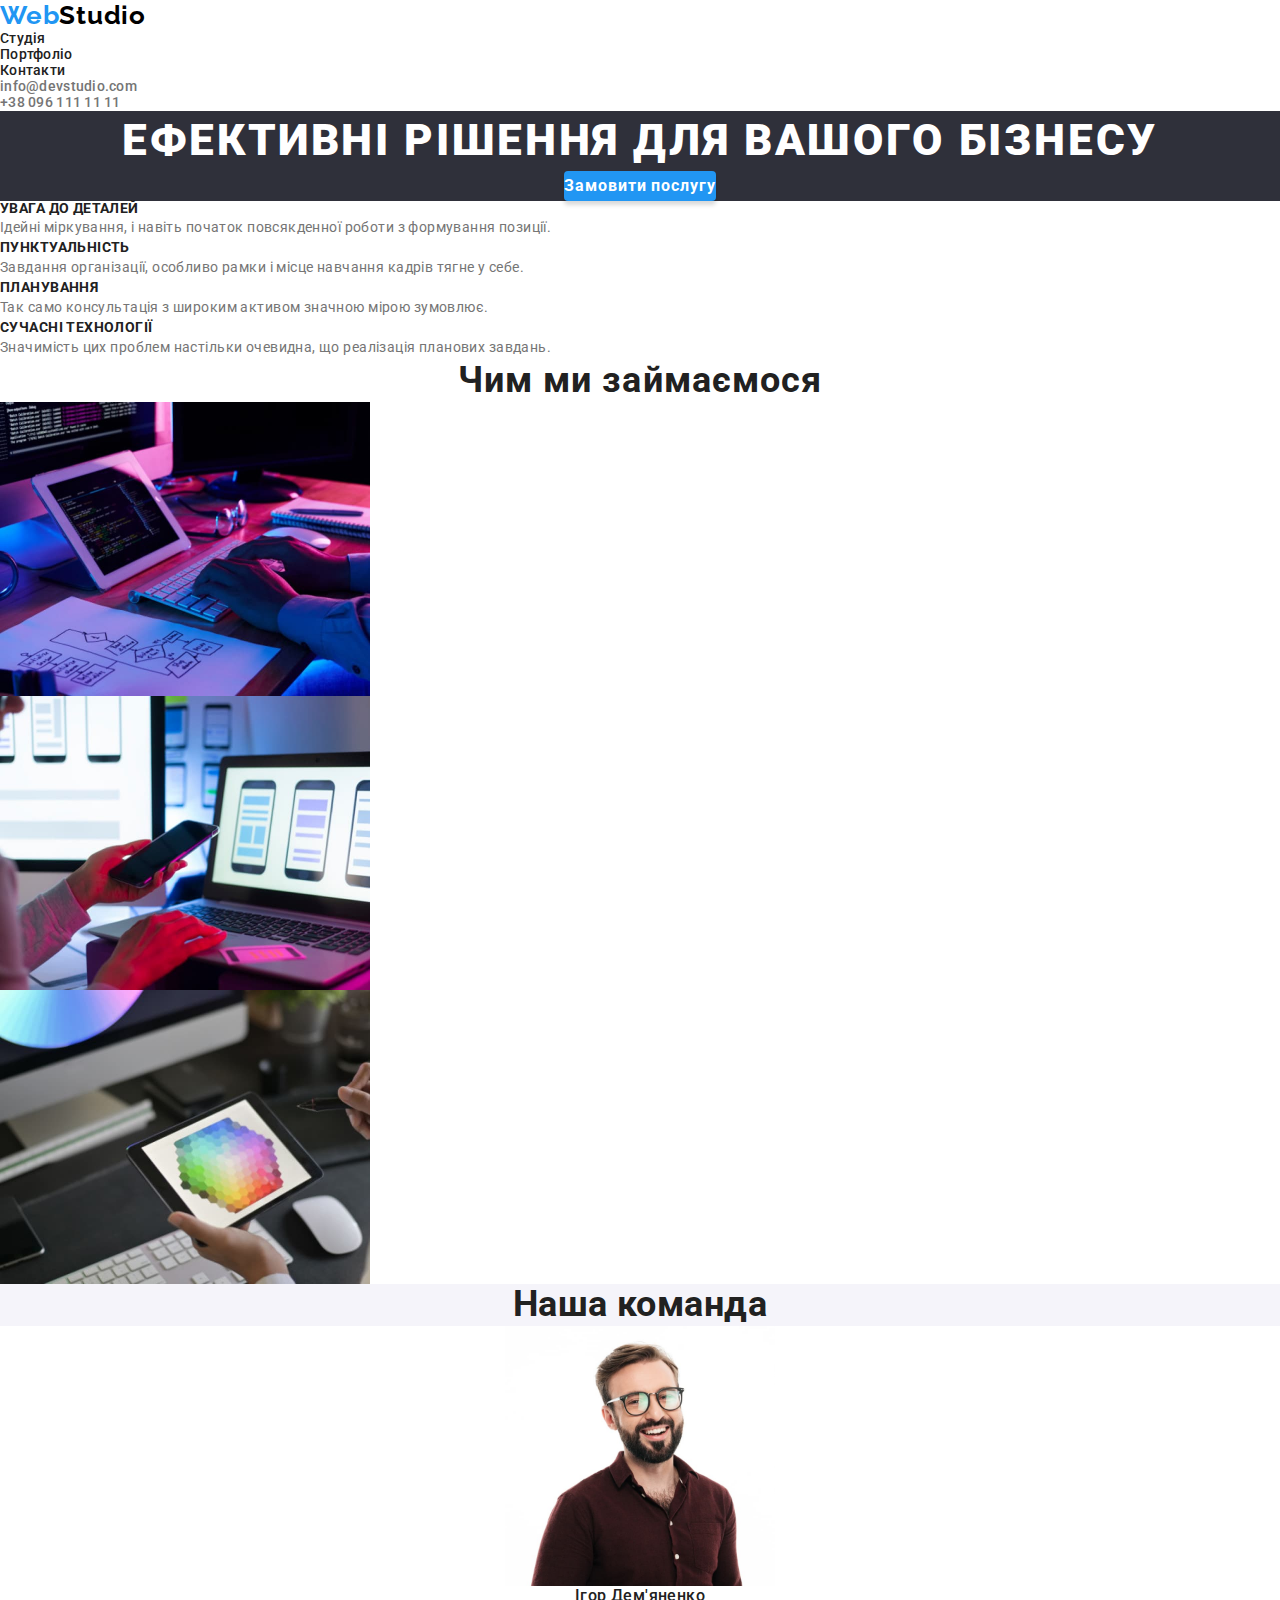
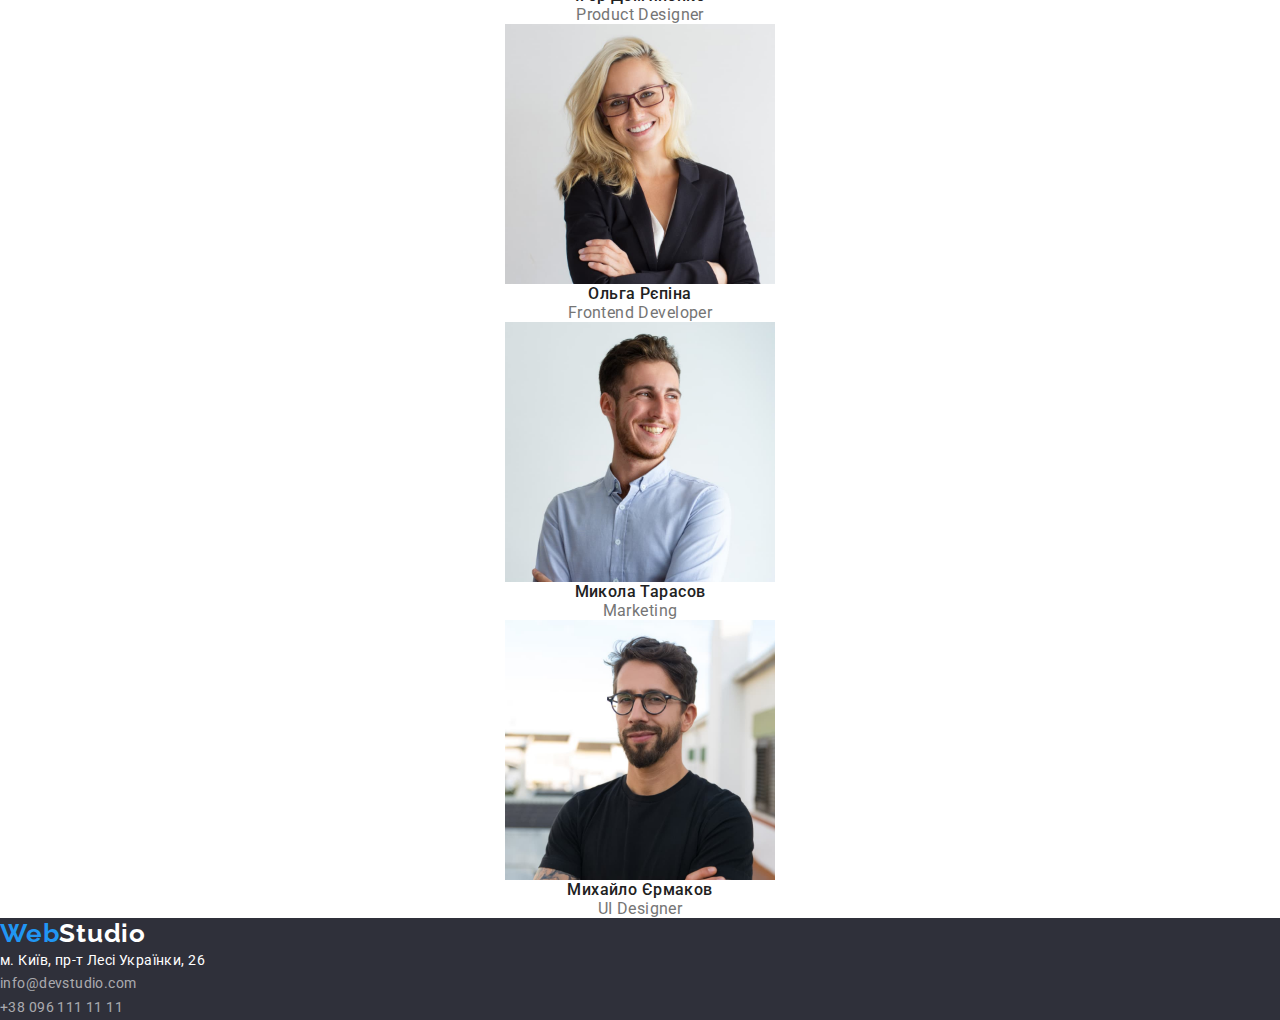
==== index.html @ e876fb0a "updated class name" ====
<!DOCTYPE html>
<html lang="uk">

<head>
	<meta charset="UTF-8">
	<meta http-equiv="X-UA-Compatible" content="IE=edge">
	<meta name="viewport" content="width=device-width, initial-scale=1.0">

	<title lang="en">WebStudio #2</title>
	<link rel="stylesheet" href="./css/nullstyle.css">

	<link rel="stylesheet" href="./css/styles.css">
</head>

<body>
	<header class="header">
		<nav class="header-nav">
			<a class="logo-link black" href="./index.html" lang="en">Web<span>Studio</span></a>
			<ul class="nav-list">
				<li class="nav-item">
					<a class="nav-link" href="./index.html">Студія</a>
				</li>
				<li class="nav-item">
					<a class="nav-link" href="./portfolio.html">Портфоліо</a>
				</li>
				<li class="nav-item">
					<a class="nav-link" href="#">Контакти</a>
				</li>
			</ul>
		</nav>
		<ul class="header-list">
			<li class="header-item">
				<a class="header-link" href="mailto:info@devstudio.com" lang="en">info@devstudio.com</a>
			</li>
			<li class="header-item">
				<a class="header-link" href="tel:+380961111111">+38 096 111 11 11</a>
			</li>
		</ul>
	</header>

	<main class="main-content">
		<section class="main-hero">
			<h1 class="hero-title">Ефективні рішення для вашого бізнесу</h1>
			<button class="hero-btn" type="button">Замовити послугу</button>
		</section>

		<section class="main-benefits">
			<h2 class="benefits-title" hidden>Переваги</h2>
			<ul class="benefits-list">
				<li class="benefits-item">
					<h3 class="benefits-name">Увага до деталей</h3>
					<p class="benefits-descrpt">
						Ідейні міркування, і навіть початок повсякденної роботи з формування позиції.
					</p>
				</li>
				<li class="benefits-item">
					<h3 class="benefits-name">Пунктуальність</h3>
					<p class="benefits-descrpt">
						Завдання організації, особливо рамки і місце навчання кадрів тягне у себе.
					</p>
				</li>
				<li class="benefits-item">
					<h3 class="benefits-name">Планування</h3>
					<p class="benefits-descrpt">
						Так само консультація з широким активом значною мірою зумовлює.
					</p>
				</li>
				<li class="benefits-item">
					<h3 class="benefits-name">Сучасні технології</h3>
					<p class="benefits-descrpt">
						Значимість цих проблем настільки очевидна, що реалізація планових завдань.
					</p>
				</li>
			</ul>
		</section>

		<section class="main-example">
			<h2 class="example-title">Чим ми займаємося</h2>
			<ul class="example-list">
				<li class="example-item">
					<img class="example-img" src="./images/example/box1.jpg" alt="Чоловік пише алгоритм у коді"
						width="370">
				</li>
				<li class="example-item">
					<img class="example-img" src="./images/example/box2.jpg" alt="Жінка тримає смартфон" width="370">
				</li>
				<li class="example-item">
					<img class="example-img" src="./images/example/box3.jpg" alt="Жінка рисує на графічному планшеті"
						width="370">
				</li>
			</ul>
		</section>

		<section class="main-team">
			<h2 class="team-title">Наша команда</h2>
			<ul class="team-list">
				<li class="team-item">
					<img class="team-img" src="./images/team/member1.jpg"
						alt="Чоловік в окулярах та в сорочці посміхається" width="270">
					<h3 class="team-name">Ігор Дем'яненко</h3>
					<p class="team-position" lang="en">Product Designer</p>
				</li>
				<li class="team-item">
					<img class="team-img" src="./images/team/member2.jpg"
						alt="Жінка в окулярах та в піджаку посміхається" width="270">
					<h3 class="team-name">Ольга Рєпіна</h3>
					<p class="team-position" lang="en">Frontend Developer</p>
				</li>
				<li class="team-item">
					<img class="team-img" src="./images/team/member3.jpg"
						alt="Чоловік в сорочці, дивлячись на світло, посміхається" width="270">
					<h3 class="team-name">Микола Тарасов</h3>
					<p class="team-position" lang="en">Marketing</p>
				</li>
				<li class="team-item">
					<img class="team-img" src="./images/team/member4.jpg"
						alt="Чоловік в окулярах та в футболці посміхається" width="270">
					<h3 class="team-name">Михайло Єрмаков</h3>
					<p class="team-position" lang="en">UI Designer</p>
				</li>
			</ul>
		</section>
	</main>

	<footer class="footer">
		<a class="logo-link white" href="./index.html" lang="en">Web<span>Studio</span></a>
		<address class="footer-address">
			<ul class="footer-list">
				<li class="footer-item">
					<a class="footer-map-address" href="https://goo.gl/maps/5xT6Rg2jsyuAcH8N7" target="_blank"
						rel="noopener noreferrer nofollow">
						м. Київ, пр-т Лесі Українки, 26
					</a>
				</li>
				<li class="footer-item">
					<a class="footer-link" href="mailto:info@devstudio.com" lang="en">
						info@devstudio.com
					</a>
				</li>
				<li class="footer-item">
					<a class="footer-link" href="tel:+380961111111">+38 096 111 11 11</a>
				</li>
			</ul>
		</address>
	</footer>
</body>

</html>
---- css/nullstyle.css ----
@charset "UTF-8";
/* Обнуление */
* {
  padding: 0;
  margin: 0;
  border: 0;
}

*,
*:before,
*:after {
  -webkit-box-sizing: border-box;
  box-sizing: border-box;
}

:focus,
:active {
  outline: none;
}

a:focus,
a:active {
  outline: none;
}

nav,
footer,
header,
aside {
  display: block;
}

html,
body {
  height: 100%;
  width: 100%;
  font-size: 100%;
  line-height: 1;
  font-size: 14px;
  -ms-text-size-adjust: 100%;
  -moz-text-size-adjust: 100%;
  -webkit-text-size-adjust: 100%;
}

input,
button,
textarea {
  font-family: inherit;
}

/* Убирает крестик в Internet Explorer */
input::-ms-clear {
  display: none;
}

button {
  cursor: pointer;
}

/* Убирает отступы в кнопках в Mozilla Firefox */
button::-moz-focus-inner {
  padding: 0;
  border: 0;
}

a,
a:visited {
  text-decoration: none;
}

a:hover {
  text-decoration: none;
}

ul li {
  list-style: none;
}

img {
  vertical-align: top;
}

h1,
h2,
h3,
h4,
h5,
h6 {
  font-size: inherit;
  font-weight: 400;
}

/* -------------------------------- */
---- css/styles.css ----
@charset "UTF-8";
@import url("https://fonts.googleapis.com/css2?family=Roboto:wght@400;500;700;900&display=swap");
@import url("https://fonts.googleapis.com/css2?family=Raleway:wght@700&display=swap");
/* font-family: 'Raleway', sans-serif; */
/* @import url(./nullstyle.css); */

:root {
	--primary-text-color: #212121;
	--secondary-text-color: #757575;
	--hover-text-color: #2196f3;
	--header-logo-color: #2196f3;
	--hero-text-color: #ffffff;
	--footer-map-address-color: #ffffff;
	--footer-address-color: rgba(255, 255, 255, 0.6);
	--filter-hover-text-btn-color: #ffffff;

	--header-bg-color: #ffffff;
	--benefits-example-bg-color: #ffffff;
	--hero-bg-color: #2f303a;
	--hero-bg-hover-btn-color: #188ce8;
	--team-bg-color: #f5f4fa;
	--team-item-bg-color: #ffffff;
	--footer-bg-color: #2f303a;
	--portfolio-bg-color: #ffffff;
	--filter-btn-bg-color: #f5f4fa;
	--filter-hover-btn-bg-color: #2196f3;
}

body {
  font-family: "Roboto", sans-serif;
  color: var(--primary-text-color);
}

.black span {
  color: #000000;
}
.white span {
  color: #ffffff;
}

/* .................................HEADER................................ */
.header {
  font-weight: 500;
  line-height: 1.14;
  letter-spacing: 0.02em;
  background-color: var(--header-bg-color);
}

.header-nav {
}

.logo-link {
  font-family: "Raleway", sans-serif;
  font-weight: 700;
  font-size: 26px;
  line-height: 1.19;
  letter-spacing: 0.03em;
  color: var(--header-logo-color);
}

.nav-list {
}

.nav-item {
}

.nav-link {
  color: var(--primary-text-color);
}
.nav-link:hover,
.nav-link:focus {
  color: var(--hover-text-color);
}

.header-list {
}

.header-item {
}

.header-link {
  color: var(--secondary-text-color);
}
.header-link:hover,
.header-link:focus {
  color: var(--hover-text-color);
}
/* .................................END HEADER................................ */

/* ...................................FOOTER.................................. */
.footer {
  background-color: var(--footer-bg-color);
}

.footer-address {
  font-style: normal;
}

.footer-list {
  line-height: 1.71;
  letter-spacing: 0.03em;
}

.footer-item {
}

.footer-map-address {
  color: var(--footer-map-address-color);
}
.footer-map-address:hover,
.footer-map-address:focus {
  color: var(--hover-text-color);
}

.footer-link {
  color: var(--footer-address-color);
}
.footer-link:hover,
.footer-link:focus {
  color: var(--hover-text-color);
}
/* .................................END FOOTER................................ */

/* ...............................INDEX.HTML............................... */
.main-content {
}

.main-hero {
  background-color: var(--hero-bg-color);
  text-align: center;
}

.hero-title {
  font-weight: 900;
  font-size: 44px;
  line-height: 1.36;
  letter-spacing: 0.06em;
  text-transform: uppercase;
  color: var(--hero-text-color);
}

.hero-btn {
  font-weight: 700;
  font-size: 16px;
  line-height: 1.875;
  letter-spacing: 0.06em;
  color: var(--hero-text-color);
  background-color: var(--hover-text-color);
  box-shadow: 0px 4px 4px rgba(0, 0, 0, 0.15);
  border-radius: 4px;
}
.hero-btn:hover,
.hero-btn:focus {
  background-color: var(--hero-bg-hover-btn-color);
}

.main-benefits {
  background-color: var(--benefits-example-bg-color);
}

.benefits-title {
}

.benefits-list {
  letter-spacing: 0.03em;
}

.benefits-item {
}

.benefits-name {
  font-weight: 700;
  line-height: 1.14;
  text-transform: uppercase;
  color: var(--primary-text-color);
}

.benefits-descrpt {
  line-height: 1.71;
  color: var(--secondary-text-color);
}

.main-example {
  background-color: var(--benefits-example-bg-color);
}

.example-title {
  font-weight: 700;
  font-size: 36px;
  line-height: 1.16;
  text-align: center;
  letter-spacing: 0.03em;
  color: var(--primary-text-color);
}

.example-list {
}

.example-item {
}

.example-img {
}

.main-team {
  background-color: var(--team-bg-color);
  letter-spacing: 0.03em;
}

.team-title {
  font-weight: 700;
  font-size: 36px;
  line-height: 1.16;
  text-align: center;
  color: var(--primary-text-color);
}

.team-list {
}

.team-item {
  text-align: center;
  font-size: 16px;
  line-height: 1.1875;
  background-color: var(--team-item-bg-color);
}

.team-img {
}

.team-name {
  font-weight: 500;
  color: var(--primary-text-color);
}

.team-position {
  color: var(--secondary-text-color);
}
/* ...............................END INDEX.HTML.............................. */

/* ...............................PORTFOLIO.HTML.............................. */
.portfolio-content {
}

.portfolio-section {
  background-color: var(--portfolio-bg-color);
}

.portfolio-title {
}

.portfolio-filter {
}

.filter-item {
}

.filter-button {
  font-weight: 500;
  font-size: 16px;
  line-height: 1.625;
  text-align: center;
  letter-spacing: 0.03em;
  color: var(--primary-text-color);
  background-color: var(--filter-btn-bg-color);
  border-radius: 4px;
}
.filter-button:hover,
.filter-button:focus {
  color: var(--filter-hover-text-btn-color);
  background-color: var(--filter-hover-btn-bg-color);
  box-shadow: 0px 3px 1px rgba(0, 0, 0, 0.1), 0px 1px 2px rgba(0, 0, 0, 0.08),
    0px 2px 2px rgba(0, 0, 0, 0.12);
}

.portfolio-list {
}

.portfolio-item {
  /* border: 1px solid #EEEEEE; */
}

.portfolio-link {
}

.portfolio-img {
}

.portfolio-name {
  font-weight: 700;
  font-size: 18px;
  line-height: 2;
  letter-spacing: 0.06em;
  color: var(--primary-text-color);
}

.portfolio-descrpt {
  font-size: 16px;
  line-height: 1.875;
  letter-spacing: 0.03em;
  color: var(--secondary-text-color);
}
/* ...............................END PORTFOLIO.HTML.......................... */
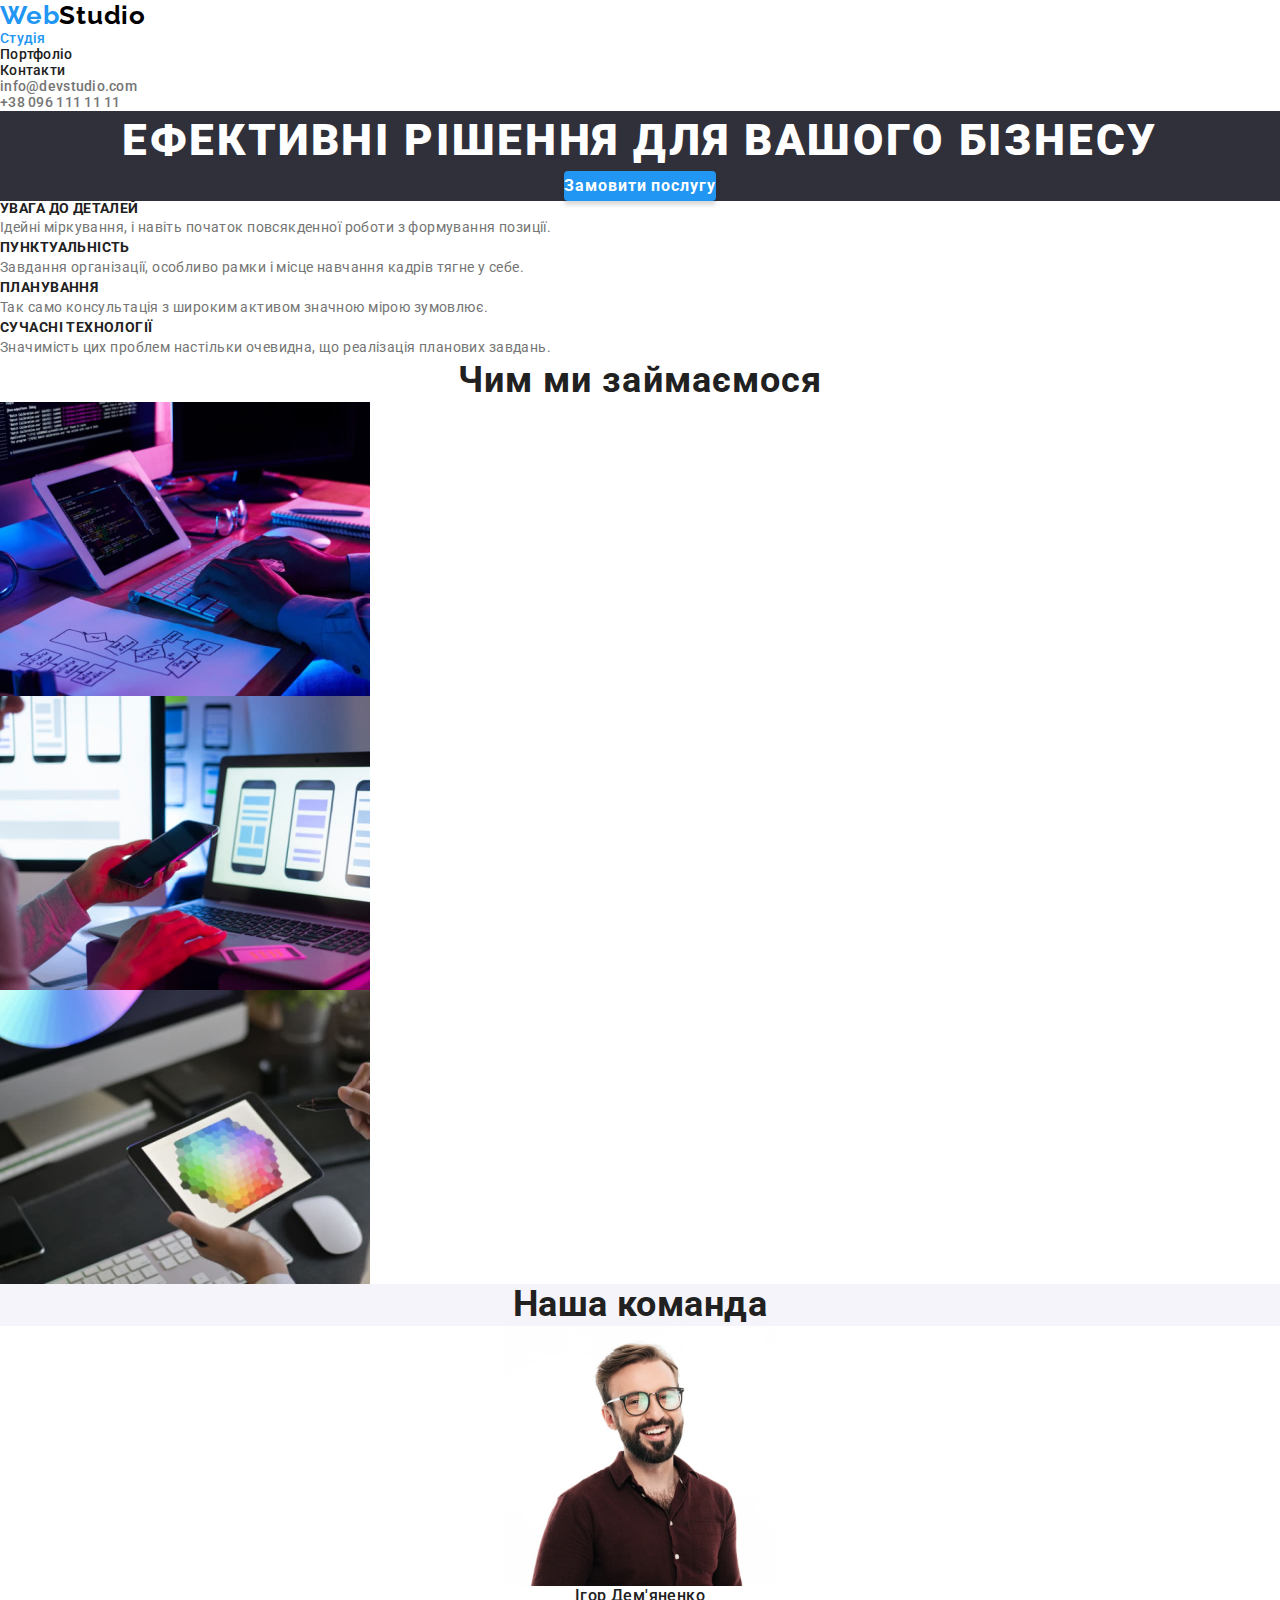
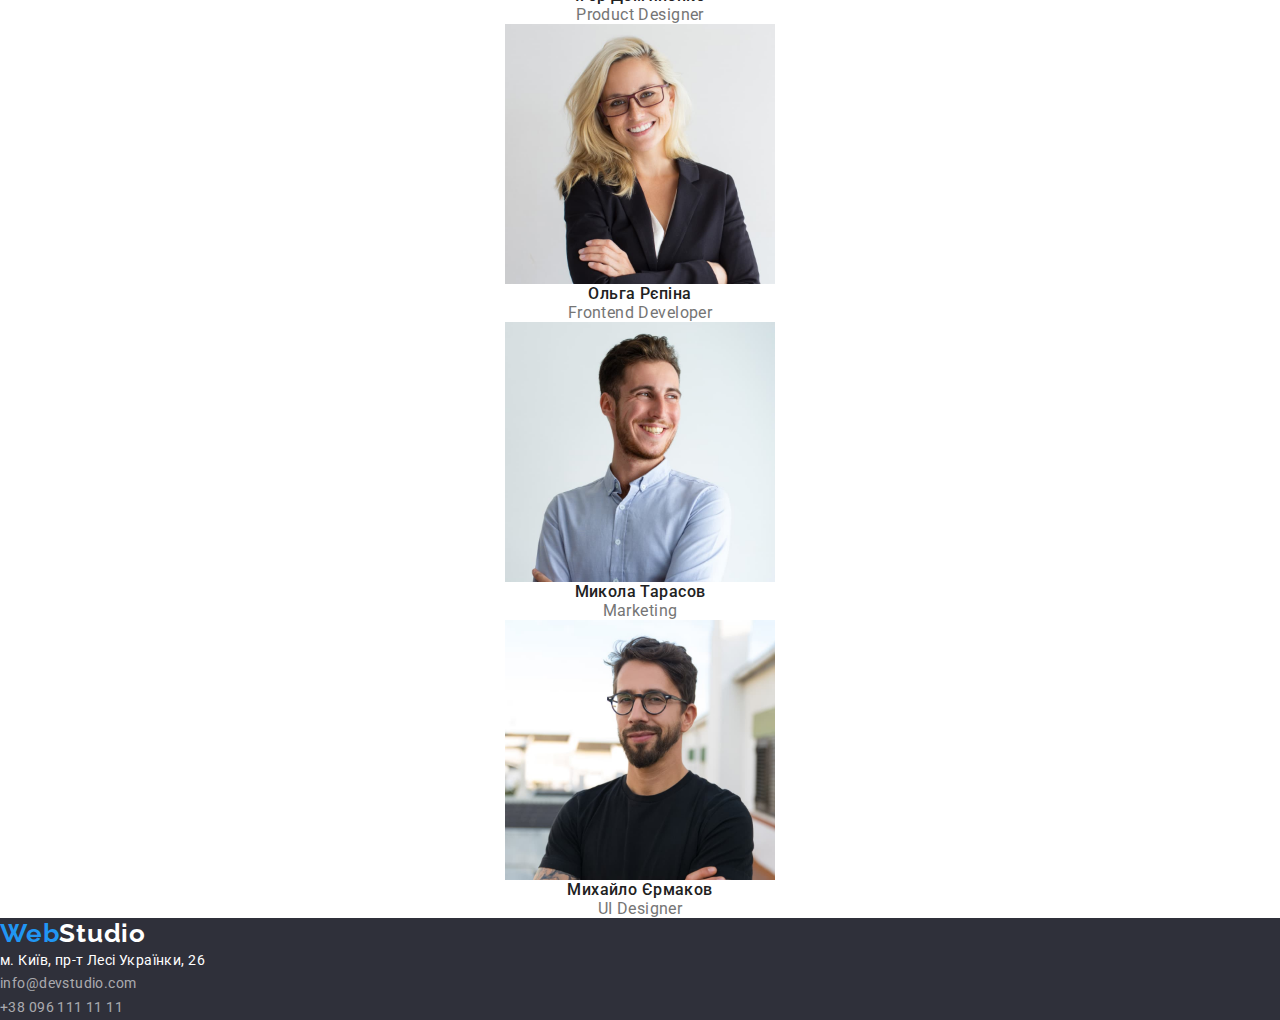
==== commit 6c1cf524: "added current link" ====
--- a/index.html
+++ b/index.html
@@ -18,22 +18,22 @@
 			<a class="logo-link black" href="./index.html" lang="en">Web<span>Studio</span></a>
 			<ul class="nav-list">
 				<li class="nav-item">
-					<a class="nav-link" href="./index.html">Студія</a>
+					<a class="nav-link link current" href="./index.html">Студія</a>
 				</li>
 				<li class="nav-item">
-					<a class="nav-link" href="./portfolio.html">Портфоліо</a>
+					<a class="nav-link link" href="./portfolio.html">Портфоліо</a>
 				</li>
 				<li class="nav-item">
-					<a class="nav-link" href="#">Контакти</a>
+					<a class="nav-link link" href="#">Контакти</a>
 				</li>
 			</ul>
 		</nav>
 		<ul class="header-list">
 			<li class="header-item">
-				<a class="header-link" href="mailto:info@devstudio.com" lang="en">info@devstudio.com</a>
+				<a class="header-link link" href="mailto:info@devstudio.com" lang="en">info@devstudio.com</a>
 			</li>
 			<li class="header-item">
-				<a class="header-link" href="tel:+380961111111">+38 096 111 11 11</a>
+				<a class="header-link link" href="tel:+380961111111">+38 096 111 11 11</a>
 			</li>
 		</ul>
 	</header>
@@ -127,18 +127,18 @@
 		<address class="footer-address">
 			<ul class="footer-list">
 				<li class="footer-item">
-					<a class="footer-map-address" href="https://goo.gl/maps/5xT6Rg2jsyuAcH8N7" target="_blank"
+					<a class="footer-map-address link" href="https://goo.gl/maps/5xT6Rg2jsyuAcH8N7" target="_blank"
 						rel="noopener noreferrer nofollow">
 						м. Київ, пр-т Лесі Українки, 26
 					</a>
 				</li>
 				<li class="footer-item">
-					<a class="footer-link" href="mailto:info@devstudio.com" lang="en">
+					<a class="footer-link link" href="mailto:info@devstudio.com" lang="en">
 						info@devstudio.com
 					</a>
 				</li>
 				<li class="footer-item">
-					<a class="footer-link" href="tel:+380961111111">+38 096 111 11 11</a>
+					<a class="footer-link link" href="tel:+380961111111">+38 096 111 11 11</a>
 				</li>
 			</ul>
 		</address>
--- a/css/styles.css
+++ b/css/styles.css
@@ -7,23 +7,15 @@
 :root {
 	--primary-text-color: #212121;
 	--secondary-text-color: #757575;
-	--hover-text-color: #2196f3;
-	--header-logo-color: #2196f3;
-	--hero-text-color: #ffffff;
-	--footer-map-address-color: #ffffff;
+	--tertiary-text-color: #ffffff;
+	--accent-color: #2196f3;
 	--footer-address-color: rgba(255, 255, 255, 0.6);
-	--filter-hover-text-btn-color: #ffffff;
-
-	--header-bg-color: #ffffff;
-	--benefits-example-bg-color: #ffffff;
-	--hero-bg-color: #2f303a;
-	--hero-bg-hover-btn-color: #188ce8;
-	--team-bg-color: #f5f4fa;
-	--team-item-bg-color: #ffffff;
-	--footer-bg-color: #2f303a;
-	--portfolio-bg-color: #ffffff;
-	--filter-btn-bg-color: #f5f4fa;
-	--filter-hover-btn-bg-color: #2196f3;
+
+	--primary-bg-color: #ffffff;
+	--secondary-bg-color: #2f303a;
+	--tertiary-bg-color: #f5f4fa;
+	
+	--hero-btn-accent-color: #188ce8;
 }
 
 body {
@@ -36,6 +28,15 @@
 }
 .white span {
   color: #ffffff;
+}
+
+.link:hover,
+.link:focus {
+	color: var(--accent-color);
+}
+
+.link.current {
+	color: var(--accent-color);
 }
 
 /* .................................HEADER................................ */
@@ -43,7 +44,7 @@
   font-weight: 500;
   line-height: 1.14;
   letter-spacing: 0.02em;
-  background-color: var(--header-bg-color);
+  background-color: var(--primary-bg-color);
 }
 
 .header-nav {
@@ -55,7 +56,7 @@
   font-size: 26px;
   line-height: 1.19;
   letter-spacing: 0.03em;
-  color: var(--header-logo-color);
+  color: var(--accent-color);
 }
 
 .nav-list {
@@ -67,10 +68,7 @@
 .nav-link {
   color: var(--primary-text-color);
 }
-.nav-link:hover,
-.nav-link:focus {
-  color: var(--hover-text-color);
-}
+
 
 .header-list {
 }
@@ -81,15 +79,12 @@
 .header-link {
   color: var(--secondary-text-color);
 }
-.header-link:hover,
-.header-link:focus {
-  color: var(--hover-text-color);
-}
+
 /* .................................END HEADER................................ */
 
 /* ...................................FOOTER.................................. */
 .footer {
-  background-color: var(--footer-bg-color);
+  background-color: var(--secondary-bg-color);
 }
 
 .footer-address {
@@ -105,20 +100,14 @@
 }
 
 .footer-map-address {
-  color: var(--footer-map-address-color);
-}
-.footer-map-address:hover,
-.footer-map-address:focus {
-  color: var(--hover-text-color);
-}
+  color: var(--tertiary-text-color);
+}
+
 
 .footer-link {
   color: var(--footer-address-color);
 }
-.footer-link:hover,
-.footer-link:focus {
-  color: var(--hover-text-color);
-}
+
 /* .................................END FOOTER................................ */
 
 /* ...............................INDEX.HTML............................... */
@@ -126,7 +115,7 @@
 }
 
 .main-hero {
-  background-color: var(--hero-bg-color);
+  background-color: var(--secondary-bg-color);
   text-align: center;
 }
 
@@ -136,7 +125,7 @@
   line-height: 1.36;
   letter-spacing: 0.06em;
   text-transform: uppercase;
-  color: var(--hero-text-color);
+  color: var(--tertiary-text-color);
 }
 
 .hero-btn {
@@ -144,18 +133,18 @@
   font-size: 16px;
   line-height: 1.875;
   letter-spacing: 0.06em;
-  color: var(--hero-text-color);
-  background-color: var(--hover-text-color);
+  color: var(--tertiary-text-color);
+  background-color: var(--accent-color);
   box-shadow: 0px 4px 4px rgba(0, 0, 0, 0.15);
   border-radius: 4px;
 }
 .hero-btn:hover,
 .hero-btn:focus {
-  background-color: var(--hero-bg-hover-btn-color);
+  background-color: var(--hero-btn-accent-color);
 }
 
 .main-benefits {
-  background-color: var(--benefits-example-bg-color);
+  background-color: var(--primary-bg-color);
 }
 
 .benefits-title {
@@ -181,7 +170,7 @@
 }
 
 .main-example {
-  background-color: var(--benefits-example-bg-color);
+  background-color: var(--primary-bg-color);
 }
 
 .example-title {
@@ -203,7 +192,7 @@
 }
 
 .main-team {
-  background-color: var(--team-bg-color);
+  background-color: var(--tertiary-bg-color);
   letter-spacing: 0.03em;
 }
 
@@ -222,7 +211,7 @@
   text-align: center;
   font-size: 16px;
   line-height: 1.1875;
-  background-color: var(--team-item-bg-color);
+  background-color: var(--primary-bg-color);
 }
 
 .team-img {
@@ -243,7 +232,7 @@
 }
 
 .portfolio-section {
-  background-color: var(--portfolio-bg-color);
+  background-color: var(--primary-bg-color);
 }
 
 .portfolio-title {
@@ -262,13 +251,13 @@
   text-align: center;
   letter-spacing: 0.03em;
   color: var(--primary-text-color);
-  background-color: var(--filter-btn-bg-color);
+  background-color: var(--tertiary-bg-color);
   border-radius: 4px;
 }
 .filter-button:hover,
 .filter-button:focus {
-  color: var(--filter-hover-text-btn-color);
-  background-color: var(--filter-hover-btn-bg-color);
+  color: var(--tertiary-text-color);
+  background-color: var(--accent-color);
   box-shadow: 0px 3px 1px rgba(0, 0, 0, 0.1), 0px 1px 2px rgba(0, 0, 0, 0.08),
     0px 2px 2px rgba(0, 0, 0, 0.12);
 }
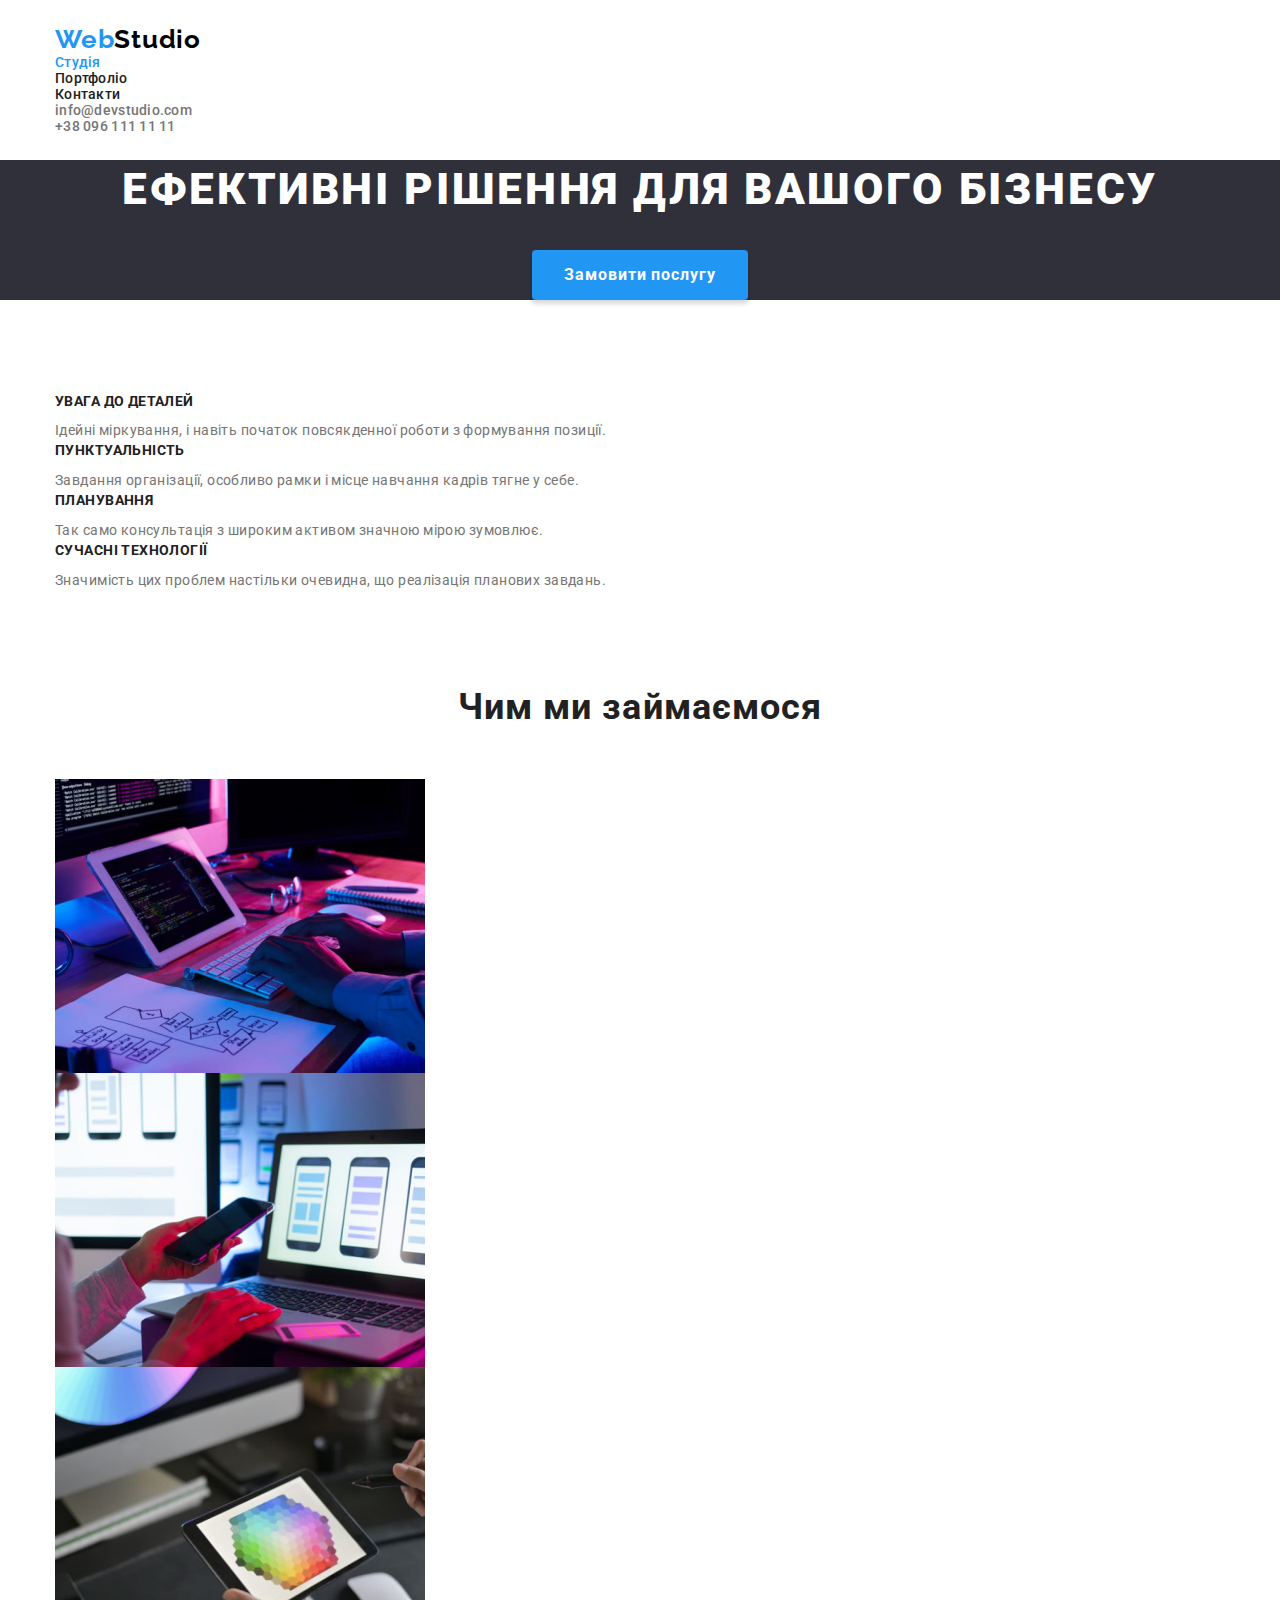
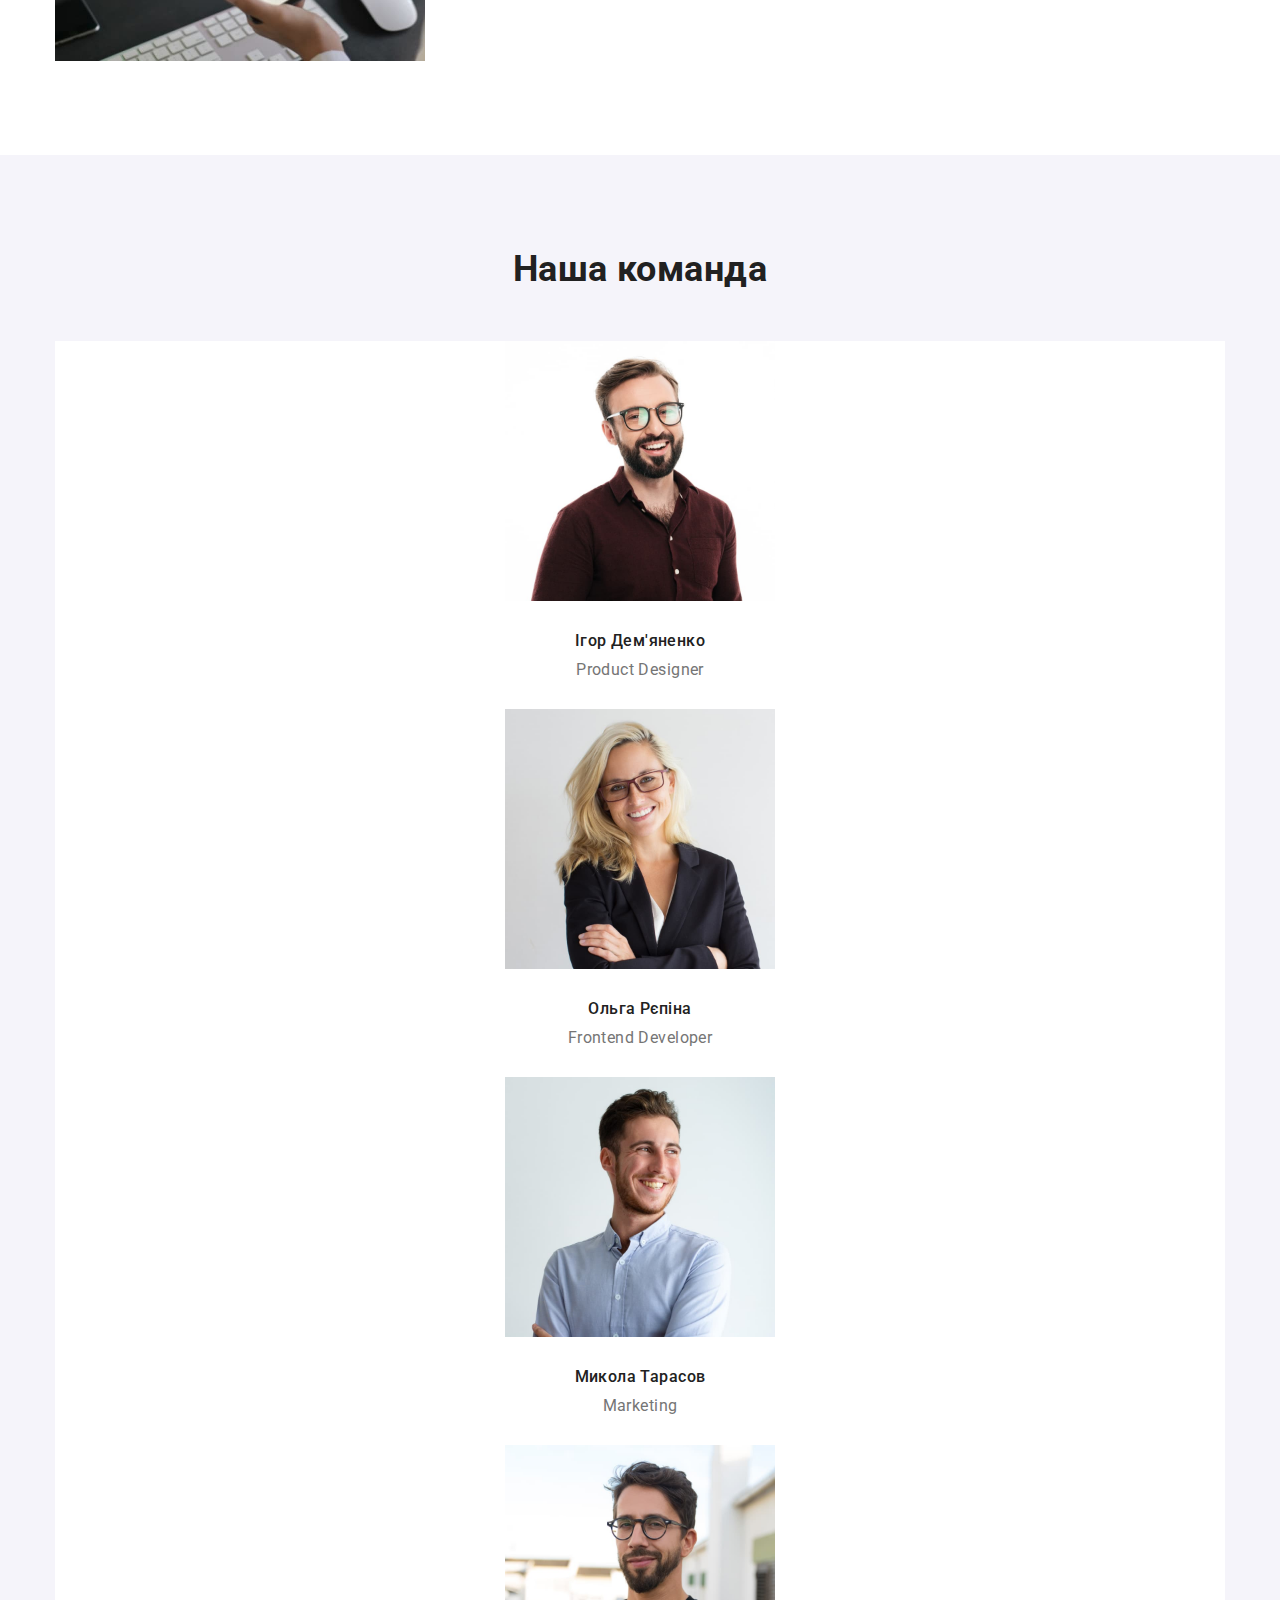
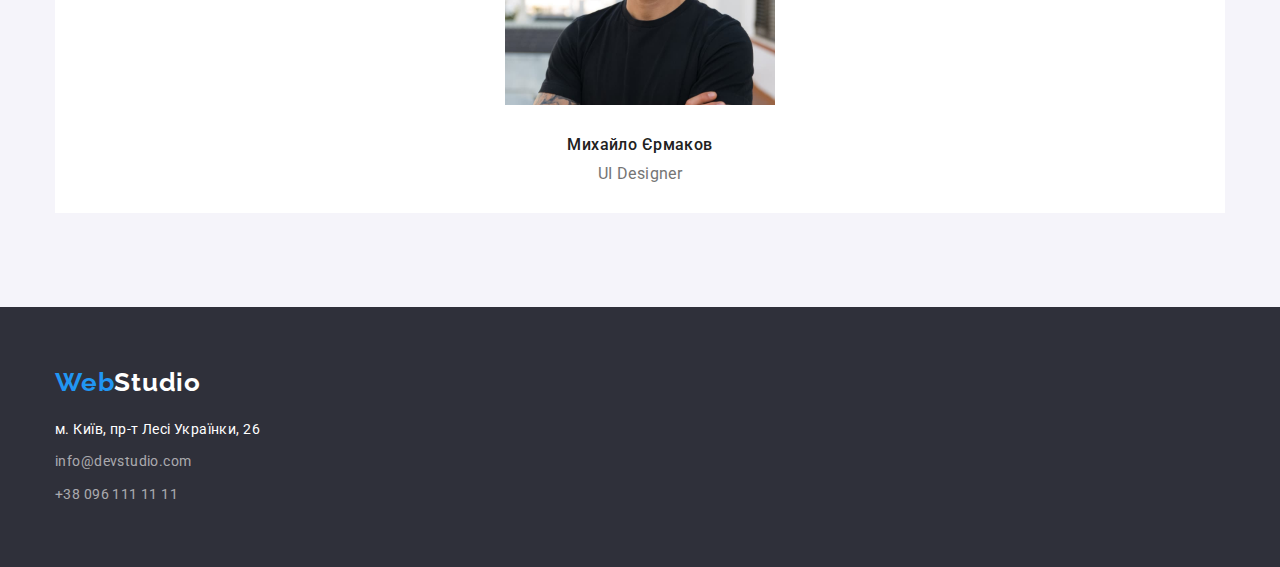
==== commit a5324085: "added paddings, margins and borders" ====
--- a/index.html
+++ b/index.html
@@ -14,28 +14,30 @@
 
 <body>
 	<header class="header">
-		<nav class="header-nav">
-			<a class="logo-link black" href="./index.html" lang="en">Web<span>Studio</span></a>
-			<ul class="nav-list">
-				<li class="nav-item">
-					<a class="nav-link link current" href="./index.html">Студія</a>
+		<div class="container">
+			<nav class="header-nav">
+				<a class="logo-link black" href="./index.html" lang="en">Web<span>Studio</span></a>
+				<ul class="nav-list">
+					<li class="nav-item">
+						<a class="nav-link link current" href="./index.html">Студія</a>
+					</li>
+					<li class="nav-item">
+						<a class="nav-link link" href="./portfolio.html">Портфоліо</a>
+					</li>
+					<li class="nav-item">
+						<a class="nav-link link" href="#">Контакти</a>
+					</li>
+				</ul>
+			</nav>
+			<ul class="header-list">
+				<li class="header-item">
+					<a class="header-link link" href="mailto:info@devstudio.com" lang="en">info@devstudio.com</a>
 				</li>
-				<li class="nav-item">
-					<a class="nav-link link" href="./portfolio.html">Портфоліо</a>
-				</li>
-				<li class="nav-item">
-					<a class="nav-link link" href="#">Контакти</a>
+				<li class="header-item">
+					<a class="header-link link" href="tel:+380961111111">+38 096 111 11 11</a>
 				</li>
 			</ul>
-		</nav>
-		<ul class="header-list">
-			<li class="header-item">
-				<a class="header-link link" href="mailto:info@devstudio.com" lang="en">info@devstudio.com</a>
-			</li>
-			<li class="header-item">
-				<a class="header-link link" href="tel:+380961111111">+38 096 111 11 11</a>
-			</li>
-		</ul>
+		</div>
 	</header>
 
 	<main class="main-content">
@@ -45,103 +47,112 @@
 		</section>
 
 		<section class="main-benefits">
-			<h2 class="benefits-title" hidden>Переваги</h2>
-			<ul class="benefits-list">
-				<li class="benefits-item">
-					<h3 class="benefits-name">Увага до деталей</h3>
-					<p class="benefits-descrpt">
-						Ідейні міркування, і навіть початок повсякденної роботи з формування позиції.
-					</p>
-				</li>
-				<li class="benefits-item">
-					<h3 class="benefits-name">Пунктуальність</h3>
-					<p class="benefits-descrpt">
-						Завдання організації, особливо рамки і місце навчання кадрів тягне у себе.
-					</p>
-				</li>
-				<li class="benefits-item">
-					<h3 class="benefits-name">Планування</h3>
-					<p class="benefits-descrpt">
-						Так само консультація з широким активом значною мірою зумовлює.
-					</p>
-				</li>
-				<li class="benefits-item">
-					<h3 class="benefits-name">Сучасні технології</h3>
-					<p class="benefits-descrpt">
-						Значимість цих проблем настільки очевидна, що реалізація планових завдань.
-					</p>
-				</li>
-			</ul>
+			<div class="container">
+				<h2 class="visually-hidden">Переваги</h2>
+				<ul class="benefits-list">
+					<li class="benefits-item">
+						<h3 class="benefits-name">Увага до деталей</h3>
+						<p class="benefits-descrpt">
+							Ідейні міркування, і навіть початок повсякденної роботи з формування позиції.
+						</p>
+					</li>
+					<li class="benefits-item">
+						<h3 class="benefits-name">Пунктуальність</h3>
+						<p class="benefits-descrpt">
+							Завдання організації, особливо рамки і місце навчання кадрів тягне у себе.
+						</p>
+					</li>
+					<li class="benefits-item">
+						<h3 class="benefits-name">Планування</h3>
+						<p class="benefits-descrpt">
+							Так само консультація з широким активом значною мірою зумовлює.
+						</p>
+					</li>
+					<li class="benefits-item">
+						<h3 class="benefits-name">Сучасні технології</h3>
+						<p class="benefits-descrpt">
+							Значимість цих проблем настільки очевидна, що реалізація планових завдань.
+						</p>
+					</li>
+				</ul>
+			</div>
 		</section>
 
 		<section class="main-example">
-			<h2 class="example-title">Чим ми займаємося</h2>
-			<ul class="example-list">
-				<li class="example-item">
-					<img class="example-img" src="./images/example/box1.jpg" alt="Чоловік пише алгоритм у коді"
-						width="370">
-				</li>
-				<li class="example-item">
-					<img class="example-img" src="./images/example/box2.jpg" alt="Жінка тримає смартфон" width="370">
-				</li>
-				<li class="example-item">
-					<img class="example-img" src="./images/example/box3.jpg" alt="Жінка рисує на графічному планшеті"
-						width="370">
-				</li>
-			</ul>
+			<div class="container">
+				<h2 class="example-title">Чим ми займаємося</h2>
+				<ul class="example-list">
+					<li class="example-item">
+						<img class="example-img" src="./images/example/box1.jpg" alt="Чоловік пише алгоритм у коді"
+							width="370">
+					</li>
+					<li class="example-item">
+						<img class="example-img" src="./images/example/box2.jpg" alt="Жінка тримає смартфон"
+							width="370">
+					</li>
+					<li class="example-item">
+						<img class="example-img" src="./images/example/box3.jpg"
+							alt="Жінка рисує на графічному планшеті" width="370">
+					</li>
+				</ul>
+			</div>
 		</section>
 
 		<section class="main-team">
-			<h2 class="team-title">Наша команда</h2>
-			<ul class="team-list">
-				<li class="team-item">
-					<img class="team-img" src="./images/team/member1.jpg"
-						alt="Чоловік в окулярах та в сорочці посміхається" width="270">
-					<h3 class="team-name">Ігор Дем'яненко</h3>
-					<p class="team-position" lang="en">Product Designer</p>
-				</li>
-				<li class="team-item">
-					<img class="team-img" src="./images/team/member2.jpg"
-						alt="Жінка в окулярах та в піджаку посміхається" width="270">
-					<h3 class="team-name">Ольга Рєпіна</h3>
-					<p class="team-position" lang="en">Frontend Developer</p>
-				</li>
-				<li class="team-item">
-					<img class="team-img" src="./images/team/member3.jpg"
-						alt="Чоловік в сорочці, дивлячись на світло, посміхається" width="270">
-					<h3 class="team-name">Микола Тарасов</h3>
-					<p class="team-position" lang="en">Marketing</p>
-				</li>
-				<li class="team-item">
-					<img class="team-img" src="./images/team/member4.jpg"
-						alt="Чоловік в окулярах та в футболці посміхається" width="270">
-					<h3 class="team-name">Михайло Єрмаков</h3>
-					<p class="team-position" lang="en">UI Designer</p>
-				</li>
-			</ul>
+			<div class="container">
+				<h2 class="team-title">Наша команда</h2>
+				<ul class="team-list">
+					<li class="team-item">
+						<img class="team-img" src="./images/team/member1.jpg"
+							alt="Чоловік в окулярах та в сорочці посміхається" width="270">
+						<h3 class="team-name">Ігор Дем'яненко</h3>
+						<p class="team-position" lang="en">Product Designer</p>
+					</li>
+					<li class="team-item">
+						<img class="team-img" src="./images/team/member2.jpg"
+							alt="Жінка в окулярах та в піджаку посміхається" width="270">
+						<h3 class="team-name">Ольга Рєпіна</h3>
+						<p class="team-position" lang="en">Frontend Developer</p>
+					</li>
+					<li class="team-item">
+						<img class="team-img" src="./images/team/member3.jpg"
+							alt="Чоловік в сорочці, дивлячись на світло, посміхається" width="270">
+						<h3 class="team-name">Микола Тарасов</h3>
+						<p class="team-position" lang="en">Marketing</p>
+					</li>
+					<li class="team-item">
+						<img class="team-img" src="./images/team/member4.jpg"
+							alt="Чоловік в окулярах та в футболці посміхається" width="270">
+						<h3 class="team-name">Михайло Єрмаков</h3>
+						<p class="team-position" lang="en">UI Designer</p>
+					</li>
+				</ul>
+			</div>
 		</section>
 	</main>
 
 	<footer class="footer">
-		<a class="logo-link white" href="./index.html" lang="en">Web<span>Studio</span></a>
-		<address class="footer-address">
-			<ul class="footer-list">
-				<li class="footer-item">
-					<a class="footer-map-address link" href="https://goo.gl/maps/5xT6Rg2jsyuAcH8N7" target="_blank"
-						rel="noopener noreferrer nofollow">
-						м. Київ, пр-т Лесі Українки, 26
-					</a>
-				</li>
-				<li class="footer-item">
-					<a class="footer-link link" href="mailto:info@devstudio.com" lang="en">
-						info@devstudio.com
-					</a>
-				</li>
-				<li class="footer-item">
-					<a class="footer-link link" href="tel:+380961111111">+38 096 111 11 11</a>
-				</li>
-			</ul>
-		</address>
+		<div class="container">
+			<a class="logo-link white bottom" href="./index.html" lang="en">Web<span>Studio</span></a>
+			<address class="footer-address">
+				<ul class="footer-list">
+					<li class="footer-item">
+						<a class="footer-map-address link" href="https://goo.gl/maps/5xT6Rg2jsyuAcH8N7" target="_blank"
+							rel="noopener noreferrer nofollow">
+							м. Київ, пр-т Лесі Українки, 26
+						</a>
+					</li>
+					<li class="footer-item">
+						<a class="footer-link link" href="mailto:info@devstudio.com" lang="en">
+							info@devstudio.com
+						</a>
+					</li>
+					<li class="footer-item">
+						<a class="footer-link link" href="tel:+380961111111">+38 096 111 11 11</a>
+					</li>
+				</ul>
+			</address>
+		</div>
 	</footer>
 </body>
 
--- a/css/nullstyle.css
+++ b/css/nullstyle.css
@@ -1,83 +1,83 @@
 @charset "UTF-8";
 /* Обнуление */
 * {
-  padding: 0;
-  margin: 0;
-  border: 0;
+	padding: 0;
+	margin: 0;
+	border: 0;
 }
 
 *,
 *:before,
 *:after {
-  -webkit-box-sizing: border-box;
-  box-sizing: border-box;
+	-webkit-box-sizing: border-box;
+	box-sizing: border-box;
 }
 
 :focus,
 :active {
-  outline: none;
+	outline: none;
 }
 
 a:focus,
 a:active {
-  outline: none;
+	outline: none;
 }
 
 nav,
 footer,
 header,
 aside {
-  display: block;
+	display: block;
 }
 
 html,
 body {
-  height: 100%;
-  width: 100%;
-  font-size: 100%;
-  line-height: 1;
-  font-size: 14px;
-  -ms-text-size-adjust: 100%;
-  -moz-text-size-adjust: 100%;
-  -webkit-text-size-adjust: 100%;
+	height: 100%;
+	width: 100%;
+	font-size: 100%;
+	line-height: 1;
+	font-size: 14px;
+	-ms-text-size-adjust: 100%;
+	-moz-text-size-adjust: 100%;
+	-webkit-text-size-adjust: 100%;
 }
 
 input,
 button,
 textarea {
-  font-family: inherit;
+	font-family: inherit;
 }
 
 /* Убирает крестик в Internet Explorer */
 input::-ms-clear {
-  display: none;
+	display: none;
 }
 
 button {
-  cursor: pointer;
+	cursor: pointer;
 }
 
 /* Убирает отступы в кнопках в Mozilla Firefox */
 button::-moz-focus-inner {
-  padding: 0;
-  border: 0;
+	padding: 0;
+	border: 0;
 }
 
 a,
 a:visited {
-  text-decoration: none;
+	text-decoration: none;
 }
 
 a:hover {
-  text-decoration: none;
+	text-decoration: none;
 }
 
 ul li {
-  list-style: none;
+	list-style: none;
 }
 
 img {
-  vertical-align: top;
+	vertical-align: top;
 }
 
 h1,
@@ -86,8 +86,8 @@
 h4,
 h5,
 h6 {
-  font-size: inherit;
-  font-weight: 400;
+	font-size: inherit;
+	font-weight: 400;
 }
 
 /* -------------------------------- */
--- a/css/styles.css
+++ b/css/styles.css
@@ -16,18 +16,34 @@
 	--tertiary-bg-color: #f5f4fa;
 	
 	--hero-btn-accent-color: #188ce8;
+
+	--border-color: #EEEEEE;
+}
+
+.visually-hidden {
+	position: absolute;
+	width: 1px;
+	height: 1px;
+	margin: -1px;
+	border: 0;
+	padding: 0;
+
+	white-space: nowrap;
+	clip-path: inset(100%);
+	clip: rect(0 0 0 0);
+	overflow: hidden;
 }
 
 body {
-  font-family: "Roboto", sans-serif;
-  color: var(--primary-text-color);
+	font-family: "Roboto", sans-serif;
+	color: var(--primary-text-color);
 }
 
 .black span {
-  color: #000000;
+	color: #000000;
 }
 .white span {
-  color: #ffffff;
+	color: #ffffff;
 }
 
 .link:hover,
@@ -39,24 +55,35 @@
 	color: var(--accent-color);
 }
 
+.container {
+	width: 1200px;
+	margin: 0 auto;
+	padding: 0 15px;
+}
+
 /* .................................HEADER................................ */
 .header {
-  font-weight: 500;
-  line-height: 1.14;
-  letter-spacing: 0.02em;
-  background-color: var(--primary-bg-color);
+	font-weight: 500;
+	line-height: 1.14;
+	letter-spacing: 0.02em;
+	background-color: var(--primary-bg-color);
+
+	/*  */
+	padding-top: 24px;
+	padding-bottom: 25px;
+	/*  */
 }
 
 .header-nav {
 }
 
 .logo-link {
-  font-family: "Raleway", sans-serif;
-  font-weight: 700;
-  font-size: 26px;
-  line-height: 1.19;
-  letter-spacing: 0.03em;
-  color: var(--accent-color);
+	font-family: "Raleway", sans-serif;
+	font-weight: 700;
+	font-size: 26px;
+	line-height: 1.19;
+	letter-spacing: 0.03em;
+	color: var(--accent-color);
 }
 
 .nav-list {
@@ -66,7 +93,7 @@
 }
 
 .nav-link {
-  color: var(--primary-text-color);
+	color: var(--primary-text-color);
 }
 
 
@@ -77,109 +104,132 @@
 }
 
 .header-link {
-  color: var(--secondary-text-color);
+	color: var(--secondary-text-color);
 }
 
 /* .................................END HEADER................................ */
 
 /* ...................................FOOTER.................................. */
 .footer {
-  background-color: var(--secondary-bg-color);
+	background-color: var(--secondary-bg-color);
+
+	padding: 60px 0;
+}
+
+.logo-link.bottom {
+	display: inline-block;
+	margin-bottom: 20px;
 }
 
 .footer-address {
-  font-style: normal;
+	font-style: normal;
 }
 
 .footer-list {
-  line-height: 1.71;
-  letter-spacing: 0.03em;
-}
-
-.footer-item {
+	line-height: 1.71;
+	letter-spacing: 0.03em;
+}
+
+.footer-item:not(:last-child) {
+	margin-bottom: 9px;
 }
 
 .footer-map-address {
-  color: var(--tertiary-text-color);
-}
-
+	color: var(--tertiary-text-color);
+}
 
 .footer-link {
-  color: var(--footer-address-color);
-}
-
+	color: var(--footer-address-color);
+}
 /* .................................END FOOTER................................ */
 
 /* ...............................INDEX.HTML............................... */
 .main-content {
 }
 
+
+/* Hero */
 .main-hero {
-  background-color: var(--secondary-bg-color);
-  text-align: center;
+	background-color: var(--secondary-bg-color);
+
+	/*	*/
+	text-align: center;
+	/*	*/
 }
 
 .hero-title {
-  font-weight: 900;
-  font-size: 44px;
-  line-height: 1.36;
-  letter-spacing: 0.06em;
-  text-transform: uppercase;
-  color: var(--tertiary-text-color);
+	font-weight: 900;
+	font-size: 44px;
+	line-height: 1.36;
+	letter-spacing: 0.06em;
+	text-transform: uppercase;
+	color: var(--tertiary-text-color);
+
+	padding-bottom: 30px;
 }
 
 .hero-btn {
-  font-weight: 700;
-  font-size: 16px;
-  line-height: 1.875;
-  letter-spacing: 0.06em;
-  color: var(--tertiary-text-color);
-  background-color: var(--accent-color);
-  box-shadow: 0px 4px 4px rgba(0, 0, 0, 0.15);
-  border-radius: 4px;
+	font-weight: 700;
+	font-size: 16px;
+	line-height: 1.875;
+	letter-spacing: 0.06em;
+	color: var(--tertiary-text-color);
+	background-color: var(--accent-color);
+	box-shadow: 0px 4px 4px rgba(0, 0, 0, 0.15);
+	border-radius: 4px;
+
+	padding: 10px 32px;
+	text-align: center;
 }
 .hero-btn:hover,
 .hero-btn:focus {
-  background-color: var(--hero-btn-accent-color);
-}
-
+	background-color: var(--hero-btn-accent-color);
+}
+
+/* Benefits */
 .main-benefits {
-  background-color: var(--primary-bg-color);
-}
-
-.benefits-title {
+	background-color: var(--primary-bg-color);
+
+	padding: 94px 0;
 }
 
 .benefits-list {
-  letter-spacing: 0.03em;
+	letter-spacing: 0.03em;
 }
 
 .benefits-item {
 }
 
 .benefits-name {
-  font-weight: 700;
-  line-height: 1.14;
-  text-transform: uppercase;
-  color: var(--primary-text-color);
+	font-weight: 700;
+	line-height: 1.14;
+	text-transform: uppercase;
+	color: var(--primary-text-color);
+
+	margin-bottom: 10px;
 }
 
 .benefits-descrpt {
-  line-height: 1.71;
-  color: var(--secondary-text-color);
-}
-
+	line-height: 1.71;
+	color: var(--secondary-text-color);
+}
+
+/* Example */
 .main-example {
-  background-color: var(--primary-bg-color);
+	background-color: var(--primary-bg-color);
+
+	padding-bottom: 94px;
 }
 
 .example-title {
-  font-weight: 700;
-  font-size: 36px;
-  line-height: 1.16;
-  text-align: center;
-  letter-spacing: 0.03em;
-  color: var(--primary-text-color);
+	font-weight: 700;
+	font-size: 36px;
+	line-height: 1.16;
+	text-align: center;
+	letter-spacing: 0.03em;
+	color: var(--primary-text-color);
+
+	margin-bottom: 50px;
 }
 
 .example-list {
@@ -191,39 +241,49 @@
 .example-img {
 }
 
+/* Team */
 .main-team {
-  background-color: var(--tertiary-bg-color);
-  letter-spacing: 0.03em;
+	background-color: var(--tertiary-bg-color);
+	letter-spacing: 0.03em;
+
+	padding: 94px 0;
 }
 
 .team-title {
-  font-weight: 700;
-  font-size: 36px;
-  line-height: 1.16;
-  text-align: center;
-  color: var(--primary-text-color);
+	font-weight: 700;
+	font-size: 36px;
+	line-height: 1.16;
+	text-align: center;
+	color: var(--primary-text-color);
+
+	margin-bottom: 50px;
 }
 
 .team-list {
 }
 
 .team-item {
-  text-align: center;
-  font-size: 16px;
-  line-height: 1.1875;
-  background-color: var(--primary-bg-color);
+	font-size: 16px;
+	line-height: 1.1875;
+	background-color: var(--primary-bg-color);
+
+	text-align: center;
+	padding-bottom: 30px;
 }
 
 .team-img {
+	margin-bottom: 30px;
 }
 
 .team-name {
-  font-weight: 500;
-  color: var(--primary-text-color);
+	font-weight: 500;
+	color: var(--primary-text-color);
+
+	margin-bottom: 10px;
 }
 
 .team-position {
-  color: var(--secondary-text-color);
+	color: var(--secondary-text-color);
 }
 /* ...............................END INDEX.HTML.............................. */
 
@@ -232,61 +292,73 @@
 }
 
 .portfolio-section {
-  background-color: var(--primary-bg-color);
+	background-color: var(--primary-bg-color);
+
+	padding: 94px 0;
 }
 
 .portfolio-title {
 }
 
 .portfolio-filter {
+	margin-bottom: 50px;
 }
 
 .filter-item {
 }
 
 .filter-button {
-  font-weight: 500;
-  font-size: 16px;
-  line-height: 1.625;
-  text-align: center;
-  letter-spacing: 0.03em;
-  color: var(--primary-text-color);
-  background-color: var(--tertiary-bg-color);
-  border-radius: 4px;
+	font-weight: 500;
+	font-size: 16px;
+	line-height: 1.625;
+	text-align: center;
+	letter-spacing: 0.03em;
+	color: var(--primary-text-color);
+	background-color: var(--tertiary-bg-color);
+	border-radius: 4px;
+
+	padding: 6px 22px;
 }
 .filter-button:hover,
 .filter-button:focus {
-  color: var(--tertiary-text-color);
-  background-color: var(--accent-color);
-  box-shadow: 0px 3px 1px rgba(0, 0, 0, 0.1), 0px 1px 2px rgba(0, 0, 0, 0.08),
-    0px 2px 2px rgba(0, 0, 0, 0.12);
+	color: var(--tertiary-text-color);
+	background-color: var(--accent-color);
+	box-shadow: 0px 3px 1px rgba(0, 0, 0, 0.1), 0px 1px 2px rgba(0, 0, 0, 0.08),
+		0px 2px 2px rgba(0, 0, 0, 0.12);
 }
 
 .portfolio-list {
 }
 
 .portfolio-item {
-  /* border: 1px solid #EEEEEE; */
+	/* border: 1px solid #EEEEEE; */
 }
 
 .portfolio-link {
 }
 
 .portfolio-img {
+
+}
+
+.border-basket{
+	border-bottom: 1px solid var(--border-color);
+	border-right: 1px solid var(--border-color);
+	border-left: 1px solid var(--border-color);
 }
 
 .portfolio-name {
-  font-weight: 700;
-  font-size: 18px;
-  line-height: 2;
-  letter-spacing: 0.06em;
-  color: var(--primary-text-color);
+	font-weight: 700;
+	font-size: 18px;
+	line-height: 2;
+	letter-spacing: 0.06em;
+	color: var(--primary-text-color);
 }
 
 .portfolio-descrpt {
-  font-size: 16px;
-  line-height: 1.875;
-  letter-spacing: 0.03em;
-  color: var(--secondary-text-color);
+	font-size: 16px;
+	line-height: 1.875;
+	letter-spacing: 0.03em;
+	color: var(--secondary-text-color);
 }
 /* ...............................END PORTFOLIO.HTML.......................... */
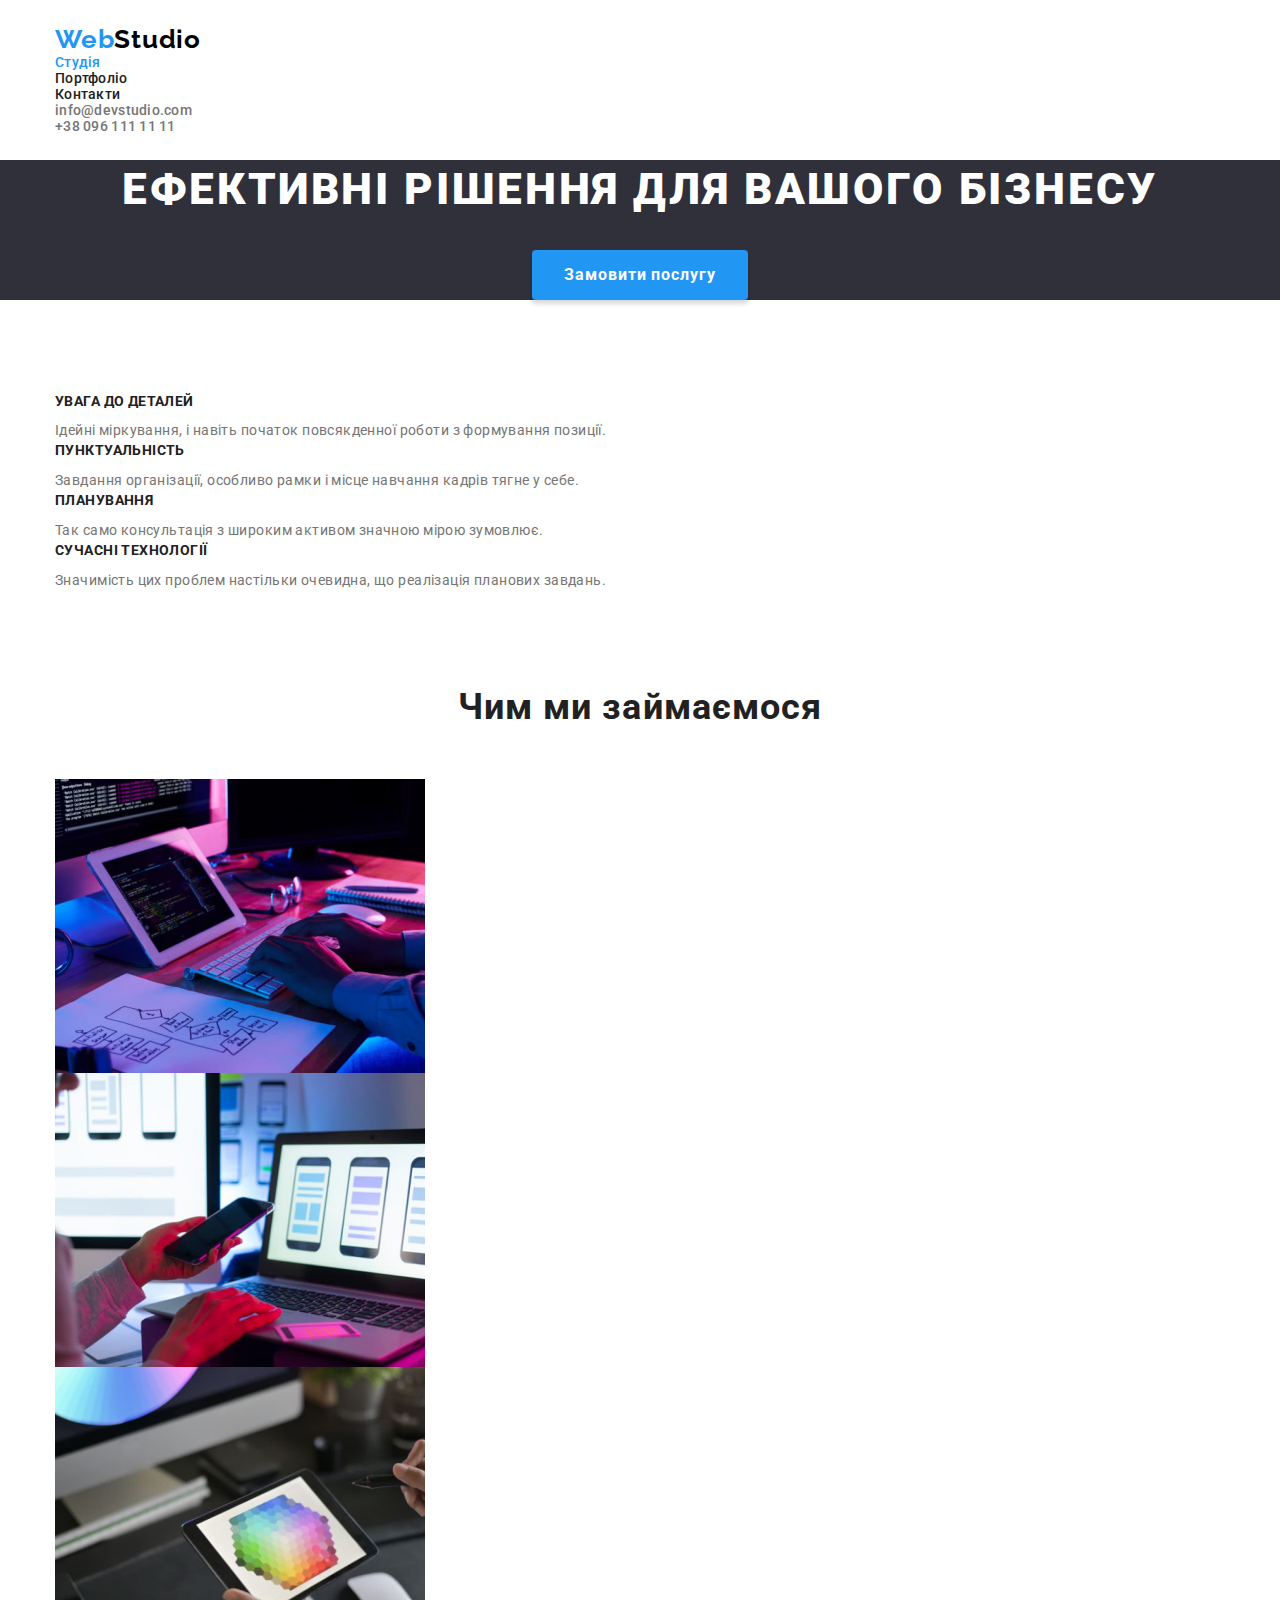
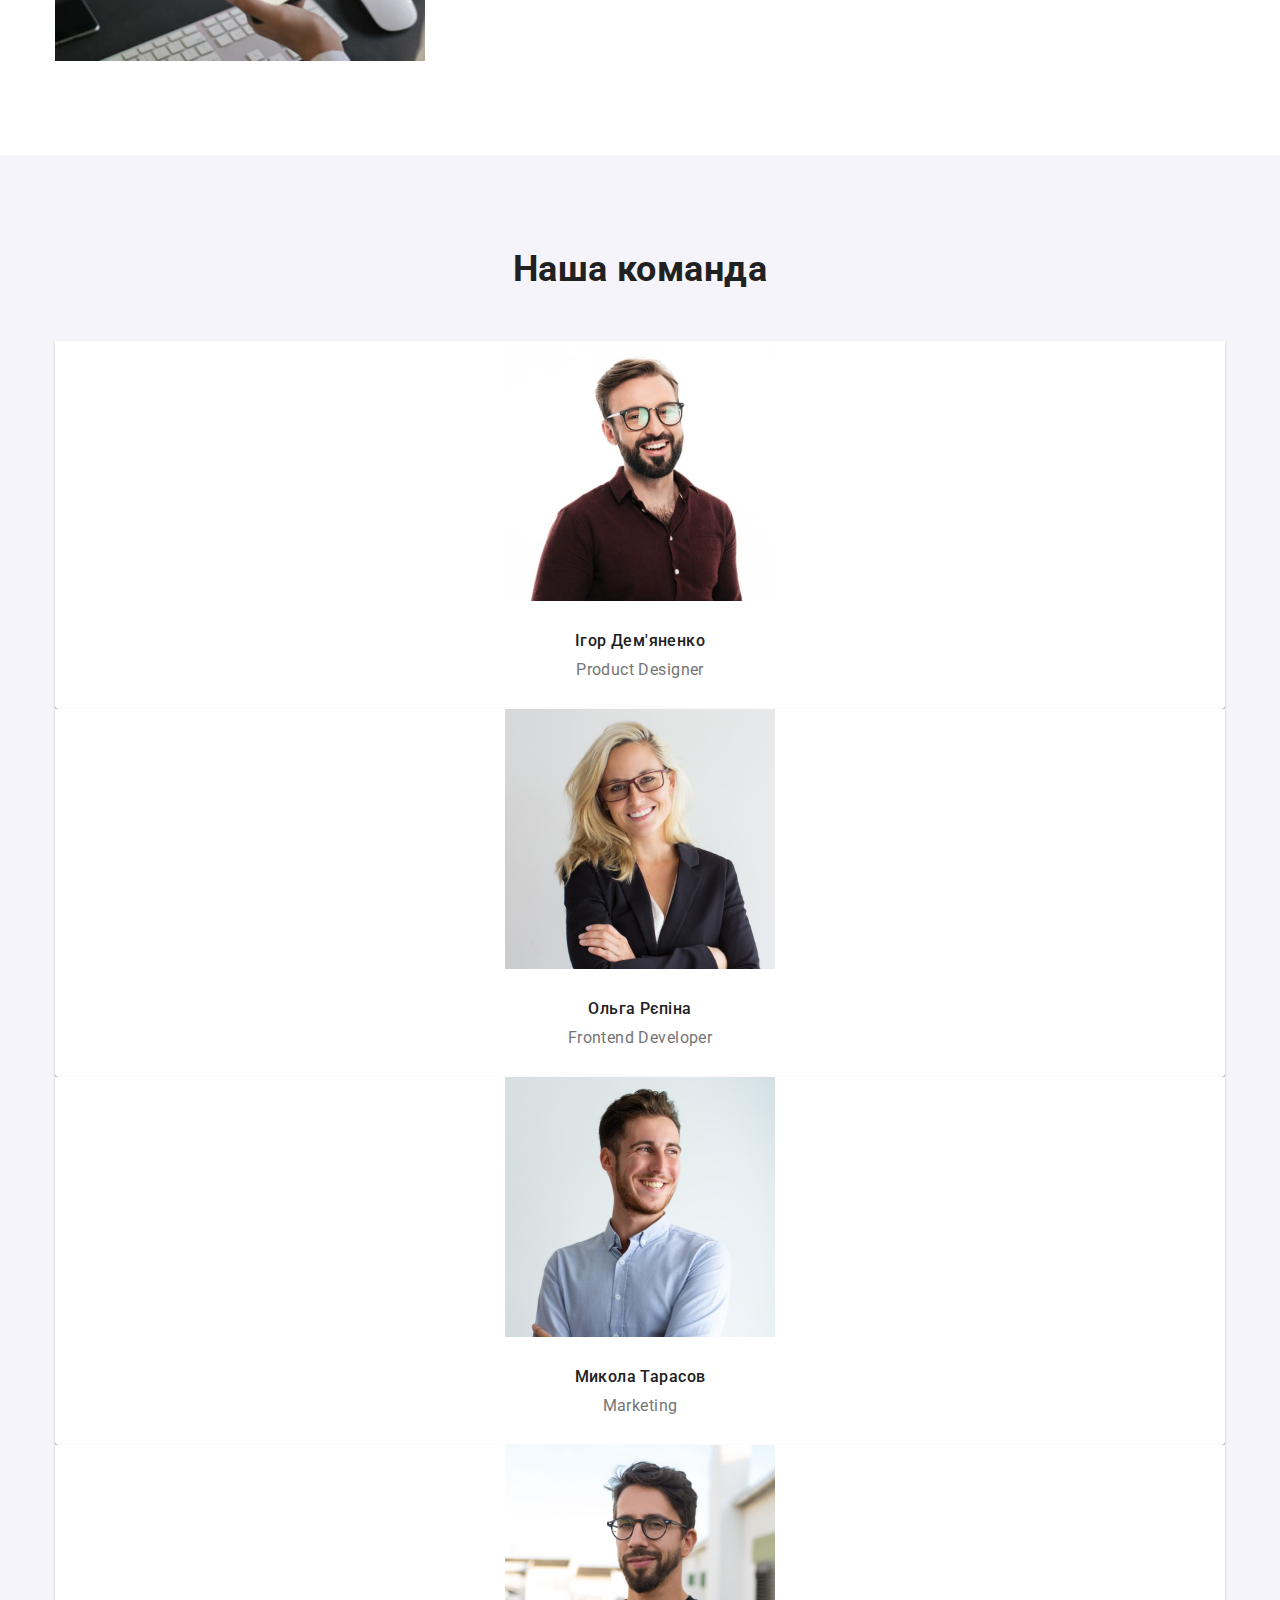
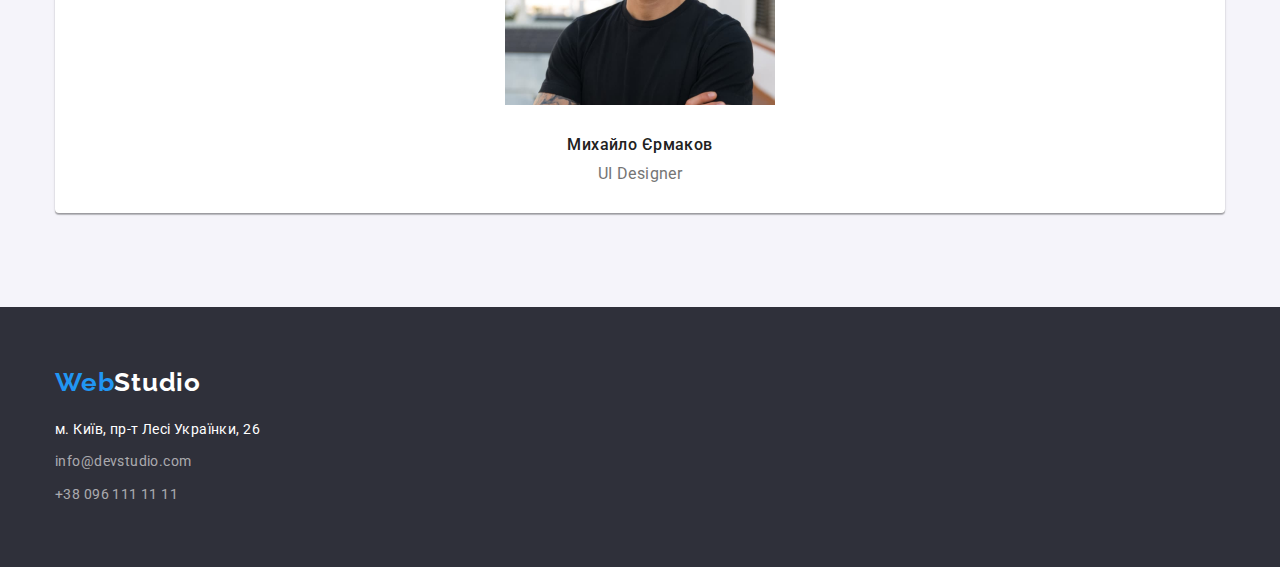
==== commit 751f3b3f: "fixed logo color" ====
--- a/index.html
+++ b/index.html
@@ -16,7 +16,7 @@
 	<header class="header">
 		<div class="container">
 			<nav class="header-nav">
-				<a class="logo-link black" href="./index.html" lang="en">Web<span>Studio</span></a>
+				<a class="logo-link" href="./index.html" lang="en">Web<span>Studio</span></a>
 				<ul class="nav-list">
 					<li class="nav-item">
 						<a class="nav-link link current" href="./index.html">Студія</a>
@@ -133,7 +133,7 @@
 
 	<footer class="footer">
 		<div class="container">
-			<a class="logo-link white bottom" href="./index.html" lang="en">Web<span>Studio</span></a>
+			<a class="logo-link" href="./index.html" lang="en">Web<span>Studio</span></a>
 			<address class="footer-address">
 				<ul class="footer-list">
 					<li class="footer-item">
--- a/css/styles.css
+++ b/css/styles.css
@@ -8,6 +8,7 @@
 	--primary-text-color: #212121;
 	--secondary-text-color: #757575;
 	--tertiary-text-color: #ffffff;
+	--quaternary-text-color: #000000;
 	--accent-color: #2196f3;
 	--footer-address-color: rgba(255, 255, 255, 0.6);
 
@@ -39,27 +40,22 @@
 	color: var(--primary-text-color);
 }
 
-.black span {
-	color: #000000;
-}
-.white span {
-	color: #ffffff;
-}
-
-.link:hover,
-.link:focus {
-	color: var(--accent-color);
-}
-
-.link.current {
-	color: var(--accent-color);
-}
-
 .container {
 	width: 1200px;
 	margin: 0 auto;
 	padding: 0 15px;
 }
+
+.link:hover,
+.link:focus {
+	color: var(--accent-color);
+}
+
+.link.current {
+	color: var(--accent-color);
+}
+
+
 
 /* .................................HEADER................................ */
 .header {
@@ -85,6 +81,9 @@
 	letter-spacing: 0.03em;
 	color: var(--accent-color);
 }
+.header .logo-link span{
+	color: var(--quaternary-text-color);
+}
 
 .nav-list {
 }
@@ -116,9 +115,12 @@
 	padding: 60px 0;
 }
 
-.logo-link.bottom {
+.footer .logo-link {
 	display: inline-block;
 	margin-bottom: 20px;
+}
+.footer .logo-link span {
+	color: var(--tertiary-text-color);
 }
 
 .footer-address {
@@ -267,6 +269,12 @@
 	line-height: 1.1875;
 	background-color: var(--primary-bg-color);
 
+	box-shadow: 0px 1px 3px rgba(0, 0, 0, 0.12), 0px 1px 1px rgba(0, 0, 0, 0.14), 0px 2px 1px rgba(0, 0, 0, 0.2);
+
+	/* border-bottom-left-radius: 4px;
+	border-bottom-right-radius: 4px; */
+	border-radius: 0px 0px 4px 4px;
+
 	text-align: center;
 	padding-bottom: 30px;
 }
@@ -331,7 +339,7 @@
 }
 
 .portfolio-item {
-	/* border: 1px solid #EEEEEE; */
+	/* display: inline-block; */
 }
 
 .portfolio-link {
@@ -345,6 +353,8 @@
 	border-bottom: 1px solid var(--border-color);
 	border-right: 1px solid var(--border-color);
 	border-left: 1px solid var(--border-color);
+
+	padding: 20px 24px;
 }
 
 .portfolio-name {
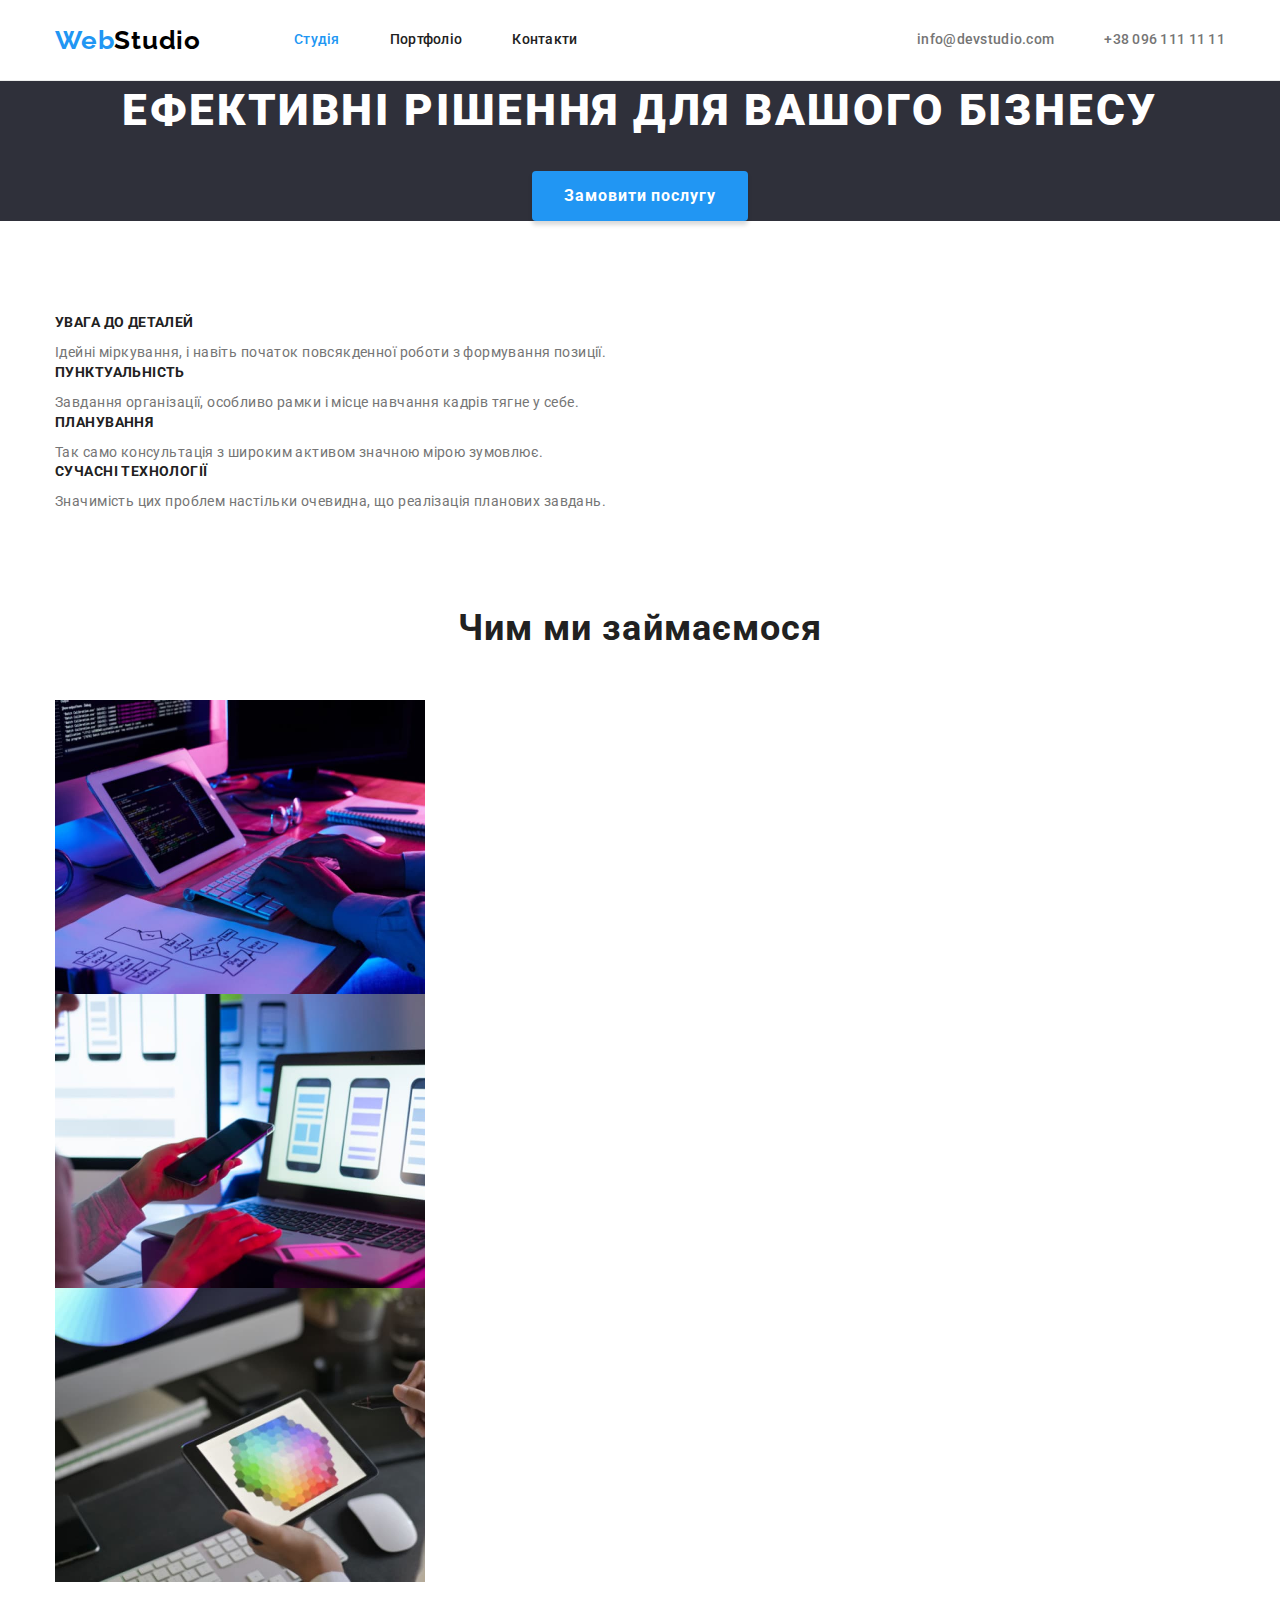
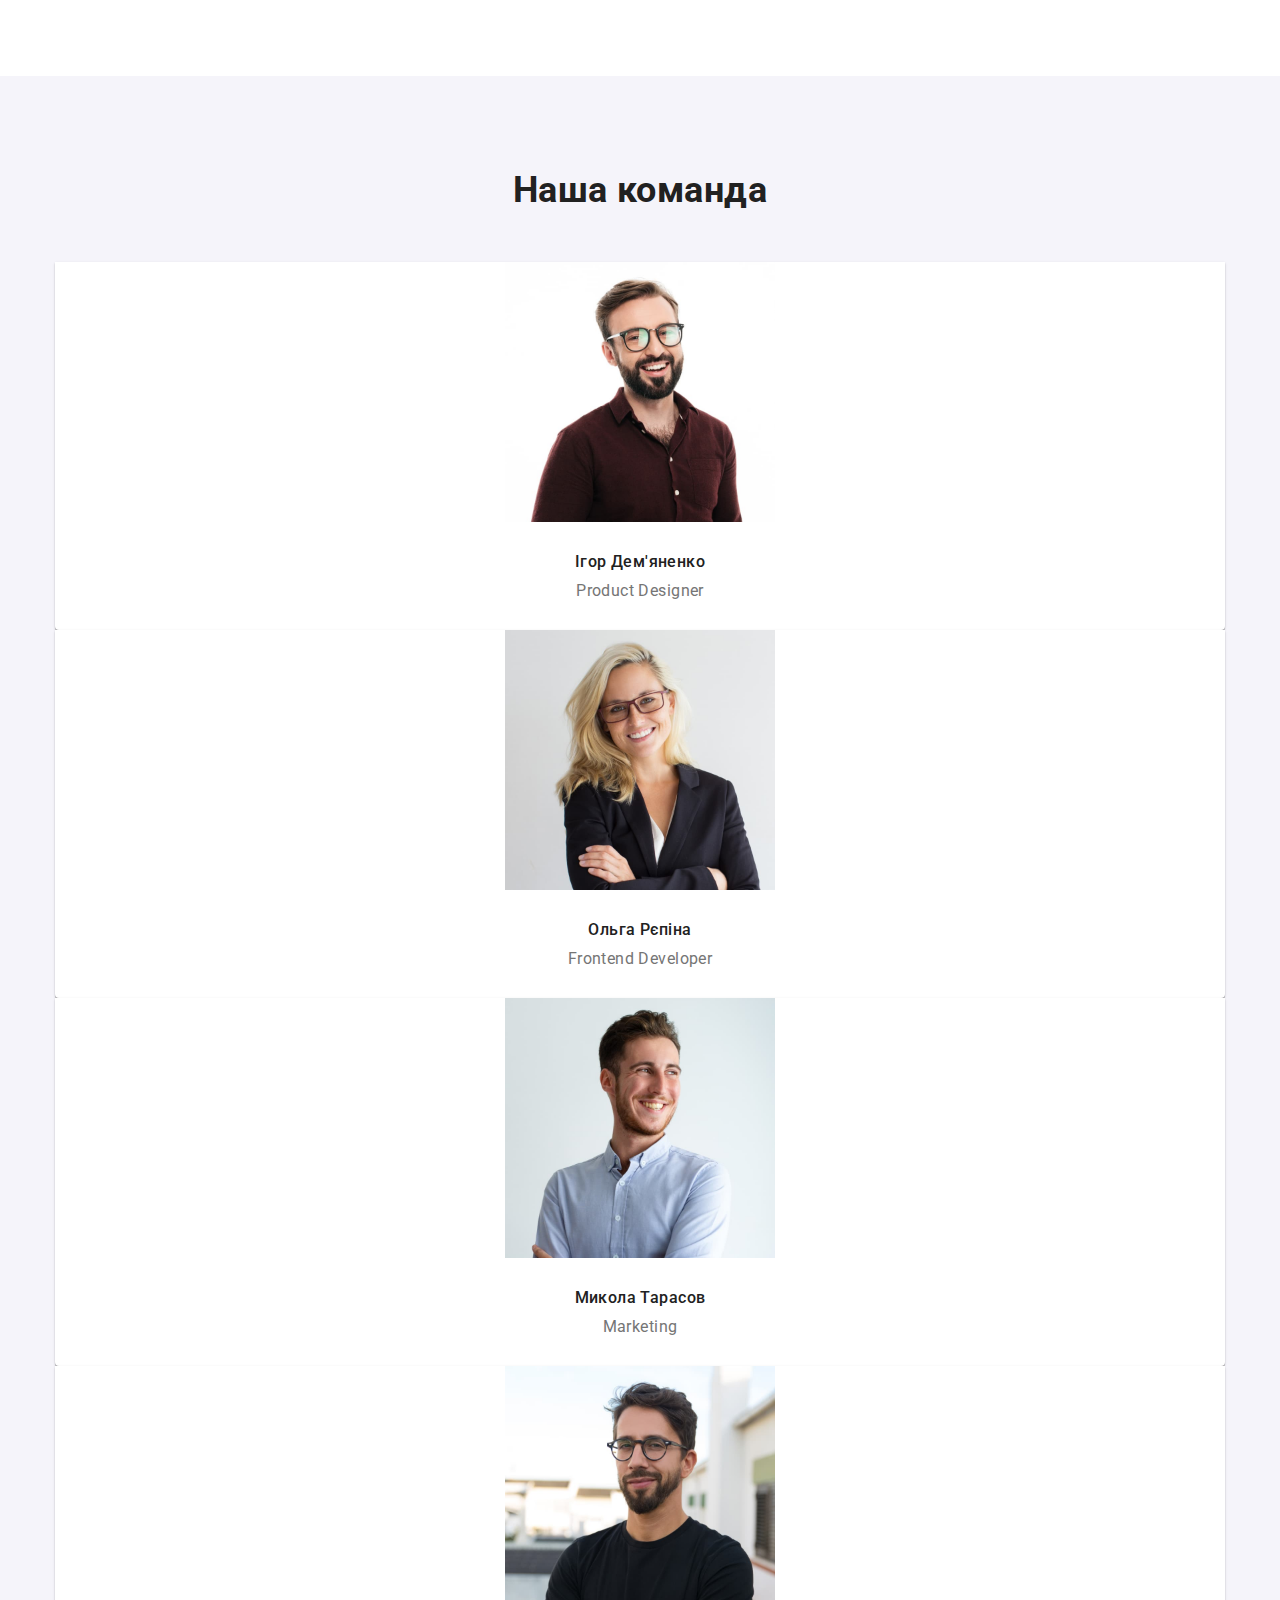
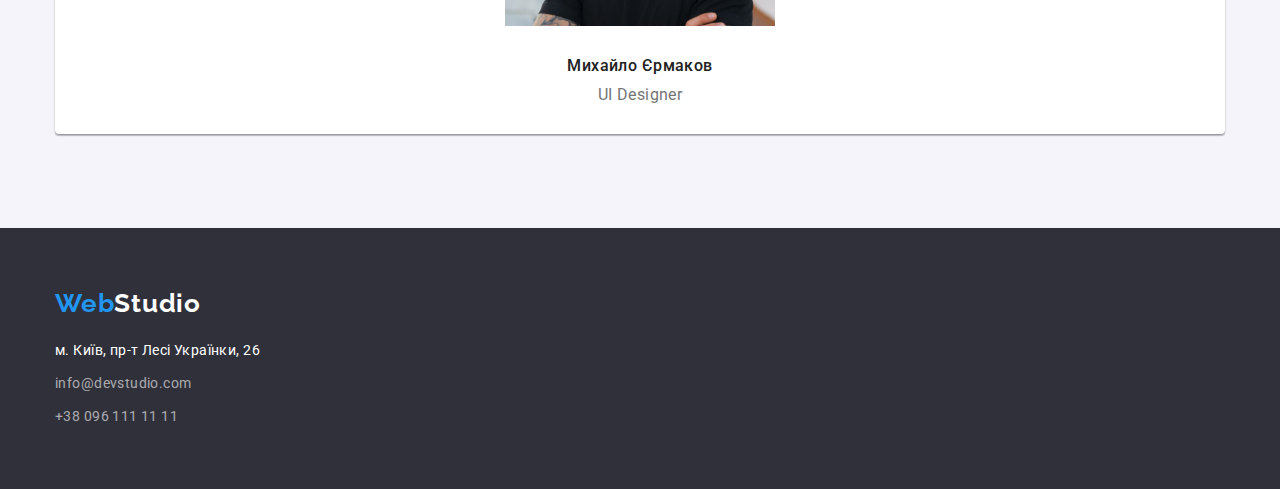
==== commit e85cc469: "finished positioning header" ====
--- a/index.html
+++ b/index.html
@@ -14,7 +14,7 @@
 
 <body>
 	<header class="header">
-		<div class="container">
+		<div class="container header-flex">
 			<nav class="header-nav">
 				<a class="logo-link" href="./index.html" lang="en">Web<span>Studio</span></a>
 				<ul class="nav-list">
--- a/css/styles.css
+++ b/css/styles.css
@@ -55,54 +55,79 @@
 	color: var(--accent-color);
 }
 
-
+.logo-link {
+	font-family: "Raleway", sans-serif;
+	font-weight: 700;
+	font-size: 26px;
+	line-height: 1.19;
+	letter-spacing: 0.03em;
+	color: var(--accent-color);
+}
 
 /* .................................HEADER................................ */
 .header {
+	/* padding-top: 24px;
+		padding-bottom: 25px; */
+
 	font-weight: 500;
 	line-height: 1.14;
 	letter-spacing: 0.02em;
 	background-color: var(--primary-bg-color);
-
-	/*  */
-	padding-top: 24px;
-	padding-bottom: 25px;
-	/*  */
+	border-bottom: 1px solid #ECECEC;
+}
+
+.header-flex {
+	display: flex;
+	justify-content: space-between;
 }
 
 .header-nav {
-}
-
-.logo-link {
-	font-family: "Raleway", sans-serif;
-	font-weight: 700;
-	font-size: 26px;
-	line-height: 1.19;
-	letter-spacing: 0.03em;
-	color: var(--accent-color);
-}
+	display: flex;
+	align-items: center;
+}
+
 .header .logo-link span{
 	color: var(--quaternary-text-color);
 }
+.header .logo-link {
+	margin-right: 93px;
+}
 
 .nav-list {
+	display: flex;
+	
 }
 
 .nav-item {
 }
+.nav-item:not(:last-child) {
+	margin-right: 50px;
+}
 
 .nav-link {
-	color: var(--primary-text-color);
-}
-
+	display: block;
+	padding-top: 32px;
+	padding-bottom: 32px;
+	
+	color: var(--primary-text-color);
+}
 
 .header-list {
+	display: flex;
 }
 
 .header-item {
+
+}
+.header-item:not(:last-child) {
+	margin-right: 50px;
 }
 
 .header-link {
+	display: block;
+	padding-top: 32px;
+	padding-bottom: 32px;
+
 	color: var(--secondary-text-color);
 }
 
@@ -110,9 +135,10 @@
 
 /* ...................................FOOTER.................................. */
 .footer {
+	padding-top: 60px;
+	padding-bottom: 60px;
+
 	background-color: var(--secondary-bg-color);
-
-	padding: 60px 0;
 }
 
 .footer .logo-link {
@@ -149,7 +175,6 @@
 .main-content {
 }
 
-
 /* Hero */
 .main-hero {
 	background-color: var(--secondary-bg-color);
@@ -160,27 +185,28 @@
 }
 
 .hero-title {
+	padding-bottom: 30px;
+
 	font-weight: 900;
 	font-size: 44px;
 	line-height: 1.36;
 	letter-spacing: 0.06em;
 	text-transform: uppercase;
 	color: var(--tertiary-text-color);
-
-	padding-bottom: 30px;
 }
 
 .hero-btn {
+	padding: 10px 32px;
+
 	font-weight: 700;
 	font-size: 16px;
 	line-height: 1.875;
 	letter-spacing: 0.06em;
 	color: var(--tertiary-text-color);
 	background-color: var(--accent-color);
+
 	box-shadow: 0px 4px 4px rgba(0, 0, 0, 0.15);
 	border-radius: 4px;
-
-	padding: 10px 32px;
 	text-align: center;
 }
 .hero-btn:hover,
@@ -190,9 +216,10 @@
 
 /* Benefits */
 .main-benefits {
+	padding-top: 94px;
+	padding-bottom: 94px;
+
 	background-color: var(--primary-bg-color);
-
-	padding: 94px 0;
 }
 
 .benefits-list {
@@ -203,12 +230,12 @@
 }
 
 .benefits-name {
+	margin-bottom: 10px;
+
 	font-weight: 700;
 	line-height: 1.14;
 	text-transform: uppercase;
 	color: var(--primary-text-color);
-
-	margin-bottom: 10px;
 }
 
 .benefits-descrpt {
@@ -218,20 +245,20 @@
 
 /* Example */
 .main-example {
+	padding-bottom: 94px;
+
 	background-color: var(--primary-bg-color);
-
-	padding-bottom: 94px;
 }
 
 .example-title {
+	margin-bottom: 50px;
+
 	font-weight: 700;
 	font-size: 36px;
 	line-height: 1.16;
 	text-align: center;
 	letter-spacing: 0.03em;
 	color: var(--primary-text-color);
-
-	margin-bottom: 50px;
 }
 
 .example-list {
@@ -245,38 +272,38 @@
 
 /* Team */
 .main-team {
+	padding-top: 94px;
+	padding-bottom: 94px;
+
 	background-color: var(--tertiary-bg-color);
 	letter-spacing: 0.03em;
-
-	padding: 94px 0;
 }
 
 .team-title {
+	margin-bottom: 50px;
+
 	font-weight: 700;
 	font-size: 36px;
 	line-height: 1.16;
 	text-align: center;
 	color: var(--primary-text-color);
-
-	margin-bottom: 50px;
 }
 
 .team-list {
 }
 
 .team-item {
+	padding-bottom: 30px;
+
 	font-size: 16px;
 	line-height: 1.1875;
 	background-color: var(--primary-bg-color);
+	text-align: center;
 
 	box-shadow: 0px 1px 3px rgba(0, 0, 0, 0.12), 0px 1px 1px rgba(0, 0, 0, 0.14), 0px 2px 1px rgba(0, 0, 0, 0.2);
-
 	/* border-bottom-left-radius: 4px;
 	border-bottom-right-radius: 4px; */
 	border-radius: 0px 0px 4px 4px;
-
-	text-align: center;
-	padding-bottom: 30px;
 }
 
 .team-img {
@@ -284,10 +311,10 @@
 }
 
 .team-name {
+	margin-bottom: 10px;
+
 	font-weight: 500;
 	color: var(--primary-text-color);
-
-	margin-bottom: 10px;
 }
 
 .team-position {
@@ -300,9 +327,10 @@
 }
 
 .portfolio-section {
+	padding-top: 94px;
+	padding-bottom: 94px;
+
 	background-color: var(--primary-bg-color);
-
-	padding: 94px 0;
 }
 
 .portfolio-title {
@@ -316,6 +344,8 @@
 }
 
 .filter-button {
+	padding: 6px 22px;
+
 	font-weight: 500;
 	font-size: 16px;
 	line-height: 1.625;
@@ -324,8 +354,6 @@
 	color: var(--primary-text-color);
 	background-color: var(--tertiary-bg-color);
 	border-radius: 4px;
-
-	padding: 6px 22px;
 }
 .filter-button:hover,
 .filter-button:focus {
@@ -350,11 +378,11 @@
 }
 
 .border-basket{
+	padding: 20px 24px;
+
 	border-bottom: 1px solid var(--border-color);
 	border-right: 1px solid var(--border-color);
 	border-left: 1px solid var(--border-color);
-
-	padding: 20px 24px;
 }
 
 .portfolio-name {
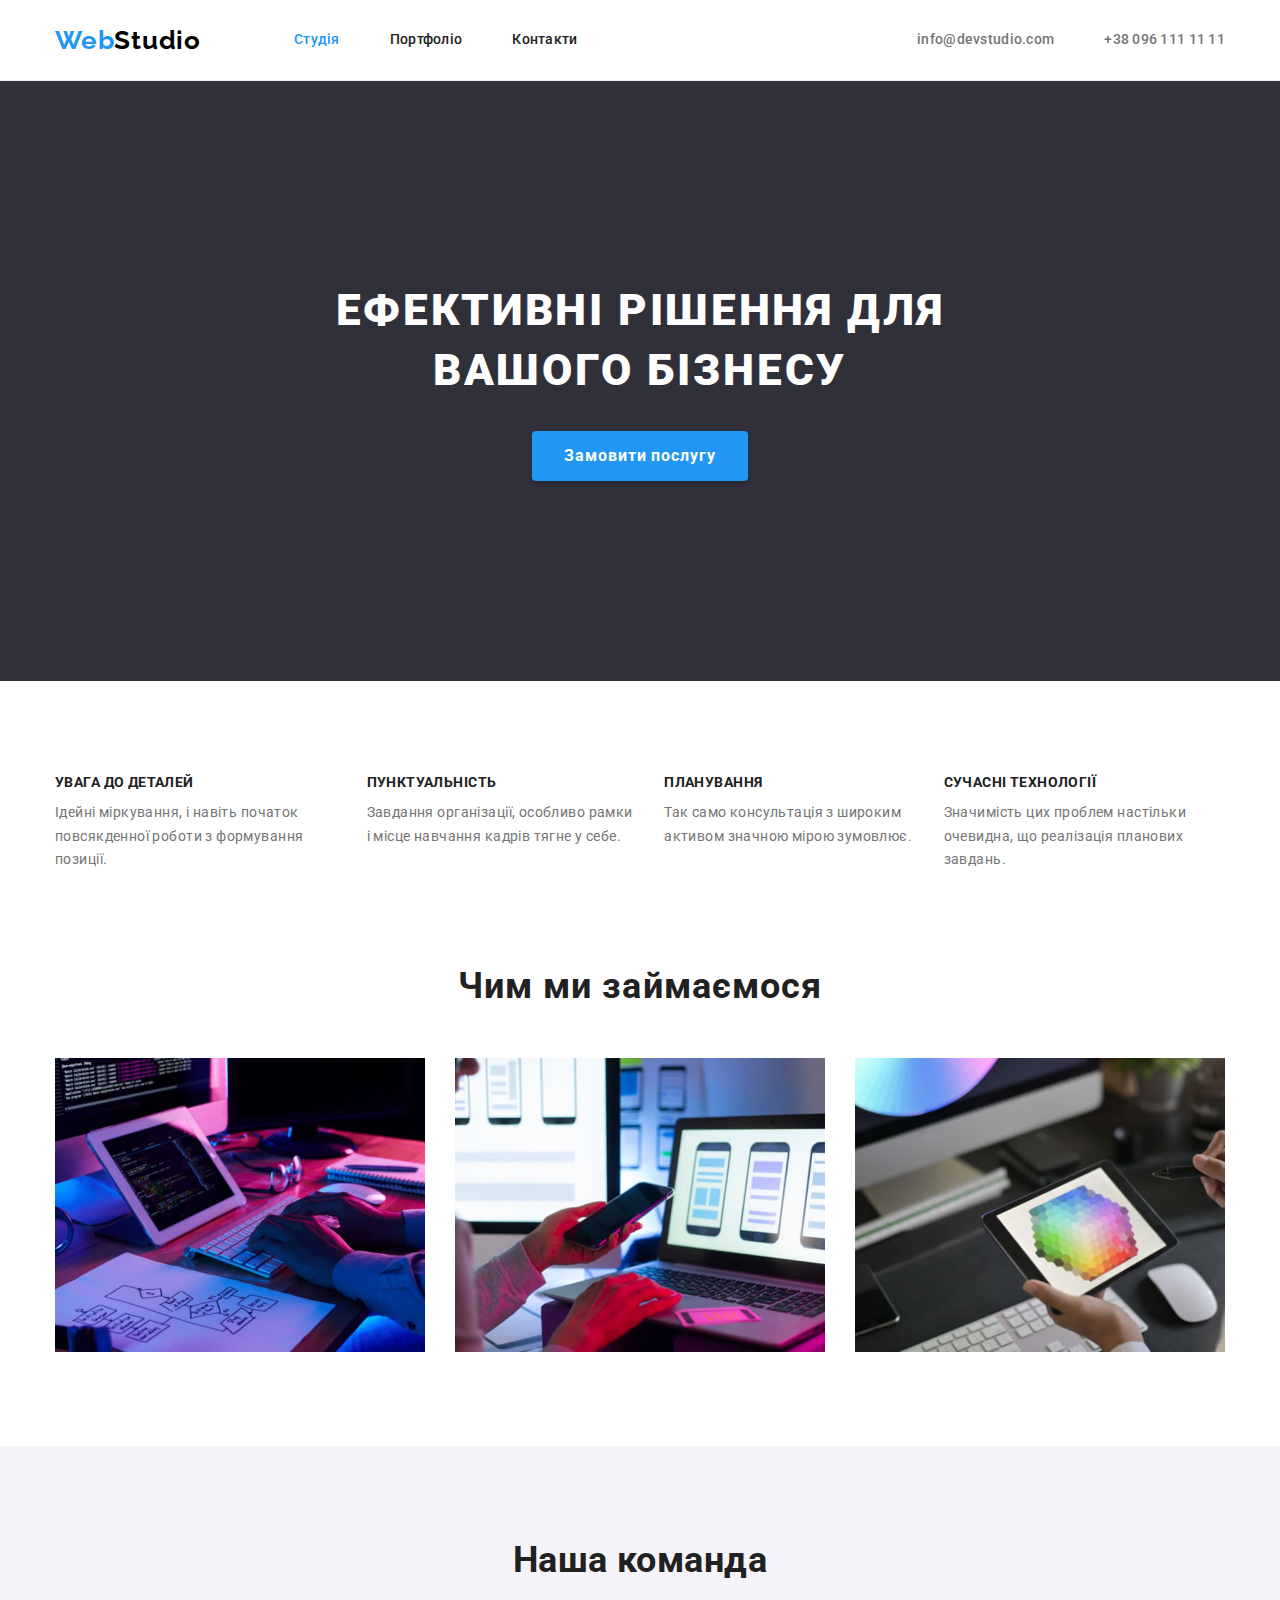
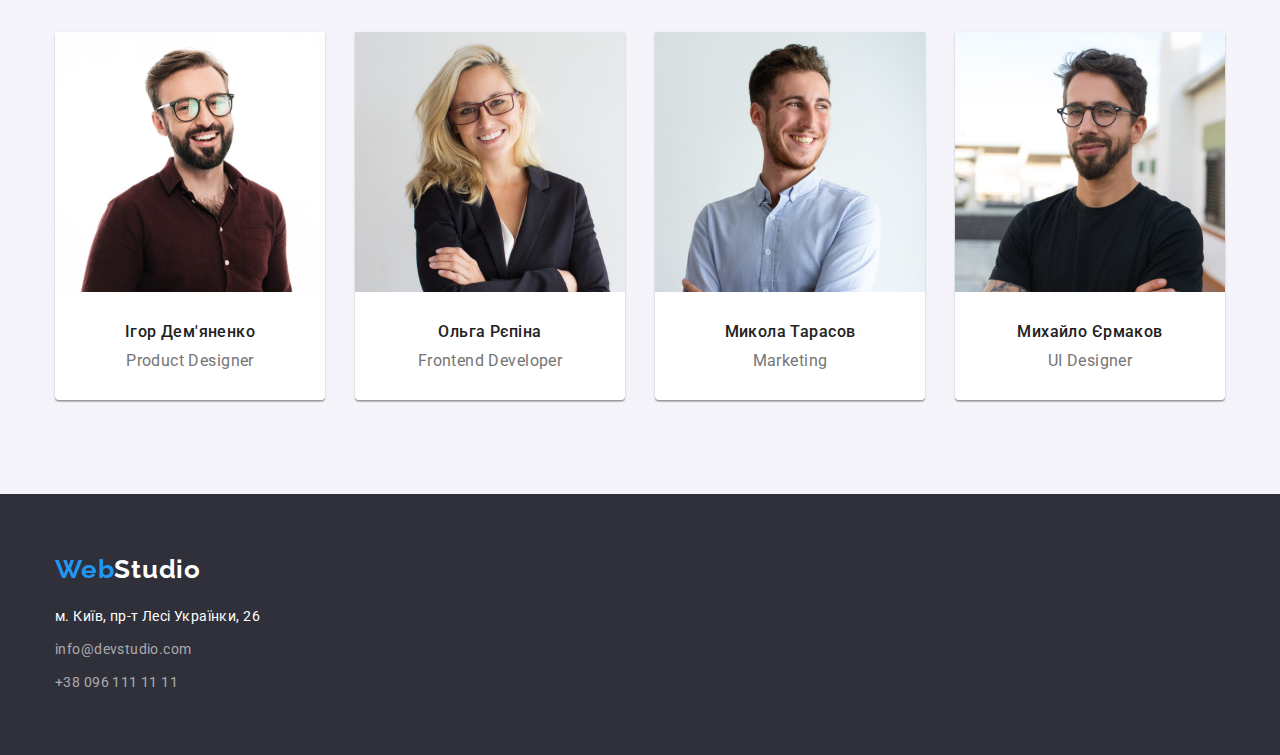
==== commit 6606e7b0: "final changes" ====
--- a/index.html
+++ b/index.html
@@ -7,7 +7,12 @@
 	<meta name="viewport" content="width=device-width, initial-scale=1.0">
 
 	<title lang="en">WebStudio #2</title>
-	<link rel="stylesheet" href="./css/nullstyle.css">
+
+	<link rel="stylesheet" href="https://cdnjs.cloudflare.com/ajax/libs/modern-normalize/1.1.0/modern-normalize.min.css"
+		integrity="sha512-wpPYUAdjBVSE4KJnH1VR1HeZfpl1ub8YT/NKx4PuQ5NmX2tKuGu6U/JRp5y+Y8XG2tV+wKQpNHVUX03MfMFn9Q=="
+		crossorigin="anonymous" referrerpolicy="no-referrer" />
+
+	<!-- <link rel="stylesheet" href="./css/nullstyle.css"> -->
 
 	<link rel="stylesheet" href="./css/styles.css">
 </head>
--- a/css/styles.css
+++ b/css/styles.css
@@ -2,7 +2,7 @@
 @import url("https://fonts.googleapis.com/css2?family=Roboto:wght@400;500;700;900&display=swap");
 @import url("https://fonts.googleapis.com/css2?family=Raleway:wght@700&display=swap");
 /* font-family: 'Raleway', sans-serif; */
-/* @import url(./nullstyle.css); */
+@import url(./nullstyle.css);
 
 :root {
 	--primary-text-color: #212121;
@@ -42,8 +42,10 @@
 
 .container {
 	width: 1200px;
-	margin: 0 auto;
-	padding: 0 15px;
+	margin-left: auto;
+	margin-right: auto;
+	padding-left: 15px;
+	padding-right: 15px;
 }
 
 .link:hover,
@@ -180,11 +182,19 @@
 	background-color: var(--secondary-bg-color);
 
 	/*	*/
+	padding-top: 200px;
+	padding-bottom: 200px;
+
 	text-align: center;
 	/*	*/
 }
 
 .hero-title {
+	/*  */
+	max-width: 696px;
+	margin-left: auto;
+	margin-right: auto;
+	/*  */
 	padding-bottom: 30px;
 
 	font-weight: 900;
@@ -223,10 +233,15 @@
 }
 
 .benefits-list {
+	display: flex;
+
 	letter-spacing: 0.03em;
 }
 
 .benefits-item {
+}
+.benefits-item:not(:last-child) {
+	margin-right: 30px;
 }
 
 .benefits-name {
@@ -262,9 +277,13 @@
 }
 
 .example-list {
+	display: flex;
 }
 
 .example-item {
+}
+.example-item:not(:last-child) {
+	margin-right: 30px;
 }
 
 .example-img {
@@ -290,6 +309,7 @@
 }
 
 .team-list {
+	display: flex;
 }
 
 .team-item {
@@ -305,6 +325,9 @@
 	border-bottom-right-radius: 4px; */
 	border-radius: 0px 0px 4px 4px;
 }
+.team-item:not(:last-child) {
+	margin-right: 30px;
+}
 
 .team-img {
 	margin-bottom: 30px;
@@ -337,10 +360,15 @@
 }
 
 .portfolio-filter {
+	display: flex;
+	justify-content: center;
 	margin-bottom: 50px;
 }
 
 .filter-item {
+}
+.filter-item:not(:last-child) {
+	margin-right: 8px;
 }
 
 .filter-button {
@@ -364,11 +392,23 @@
 }
 
 .portfolio-list {
+	display: flex;
+	flex-wrap: wrap;
+
+	margin: -15px;
 }
 
 .portfolio-item {
-	/* display: inline-block; */
-}
+	/* width: calc((100% - 60px) / 3); */
+	width: 370px;
+	margin: 15px;
+}
+/* .portfolio-item:not(:nth-child(3n)) {
+	margin-right: 30px;
+}
+.portfolio-item:not(:nth-last-child(-n + 3)) {
+	margin-bottom: 30px;
+} */
 
 .portfolio-link {
 }
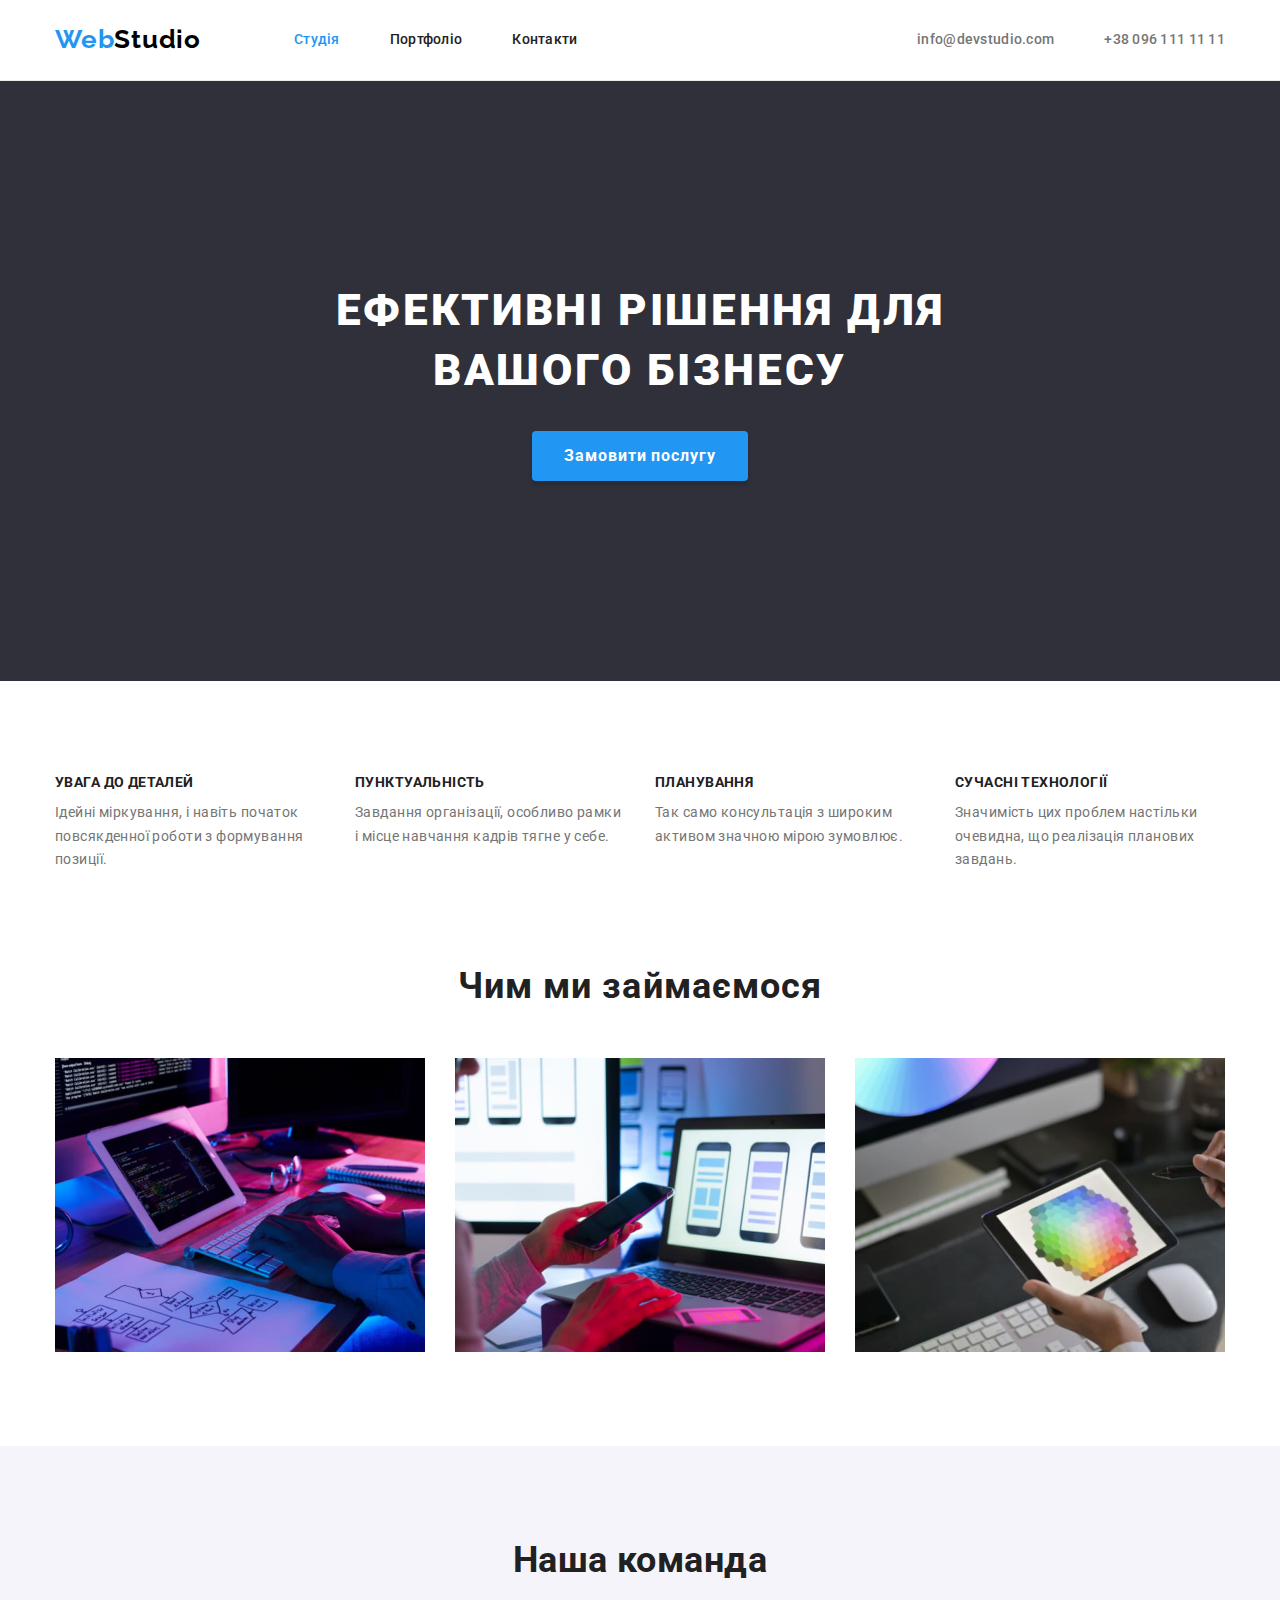
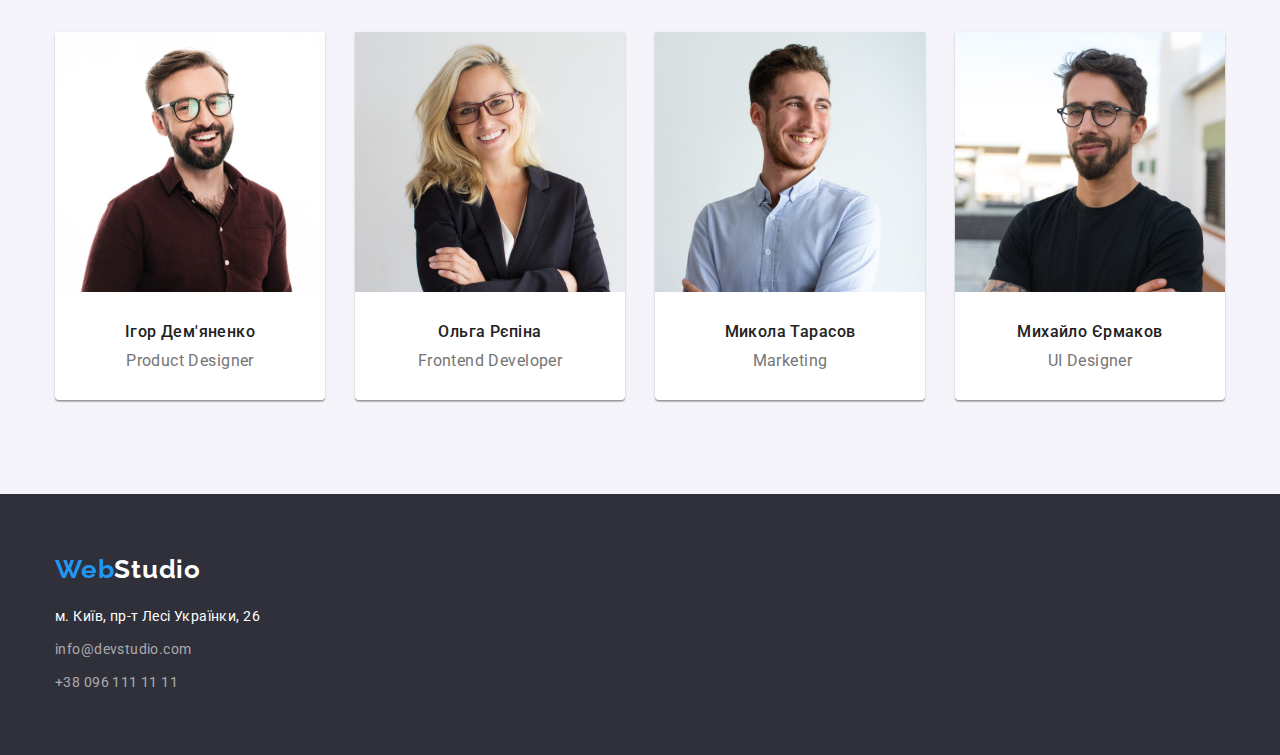
==== commit 0fbbf1fb: "fixed hw 1" ====
--- a/index.html
+++ b/index.html
@@ -7,12 +7,17 @@
 	<meta name="viewport" content="width=device-width, initial-scale=1.0">
 
 	<title lang="en">WebStudio #2</title>
+	<link rel="preconnect" href="https://fonts.googleapis.com">
+	<link rel="preconnect" href="https://fonts.gstatic.com" crossorigin>
+	<link
+		href="https://fonts.googleapis.com/css2?family=Raleway:wght@700&family=Roboto:wght@400;500;700;900&display=swap"
+		rel="stylesheet">
 
 	<link rel="stylesheet" href="https://cdnjs.cloudflare.com/ajax/libs/modern-normalize/1.1.0/modern-normalize.min.css"
 		integrity="sha512-wpPYUAdjBVSE4KJnH1VR1HeZfpl1ub8YT/NKx4PuQ5NmX2tKuGu6U/JRp5y+Y8XG2tV+wKQpNHVUX03MfMFn9Q=="
 		crossorigin="anonymous" referrerpolicy="no-referrer" />
 
-	<!-- <link rel="stylesheet" href="./css/nullstyle.css"> -->
+	<link rel="stylesheet" href="./css/nullstyle.css">
 
 	<link rel="stylesheet" href="./css/styles.css">
 </head>
--- a/css/styles.css
+++ b/css/styles.css
@@ -1,8 +1,6 @@
 @charset "UTF-8";
-@import url("https://fonts.googleapis.com/css2?family=Roboto:wght@400;500;700;900&display=swap");
-@import url("https://fonts.googleapis.com/css2?family=Raleway:wght@700&display=swap");
+/* @import url(./nullstyle.css); */
 /* font-family: 'Raleway', sans-serif; */
-@import url(./nullstyle.css);
 
 :root {
 	--primary-text-color: #212121;
@@ -68,9 +66,6 @@
 
 /* .................................HEADER................................ */
 .header {
-	/* padding-top: 24px;
-		padding-bottom: 25px; */
-
 	font-weight: 500;
 	line-height: 1.14;
 	letter-spacing: 0.02em;
@@ -93,11 +88,12 @@
 }
 .header .logo-link {
 	margin-right: 93px;
+	padding-top: 24px;
+	padding-bottom: 25px;
 }
 
 .nav-list {
 	display: flex;
-	
 }
 
 .nav-item {
@@ -195,7 +191,7 @@
 	margin-left: auto;
 	margin-right: auto;
 	/*  */
-	padding-bottom: 30px;
+	margin-bottom: 30px;
 
 	font-weight: 900;
 	font-size: 44px;
@@ -234,14 +230,14 @@
 
 .benefits-list {
 	display: flex;
+	flex-wrap: wrap;
+	gap: 30px;
 
 	letter-spacing: 0.03em;
 }
 
 .benefits-item {
-}
-.benefits-item:not(:last-child) {
-	margin-right: 30px;
+	flex-basis: calc((100% - 90px) / 4);
 }
 
 .benefits-name {
